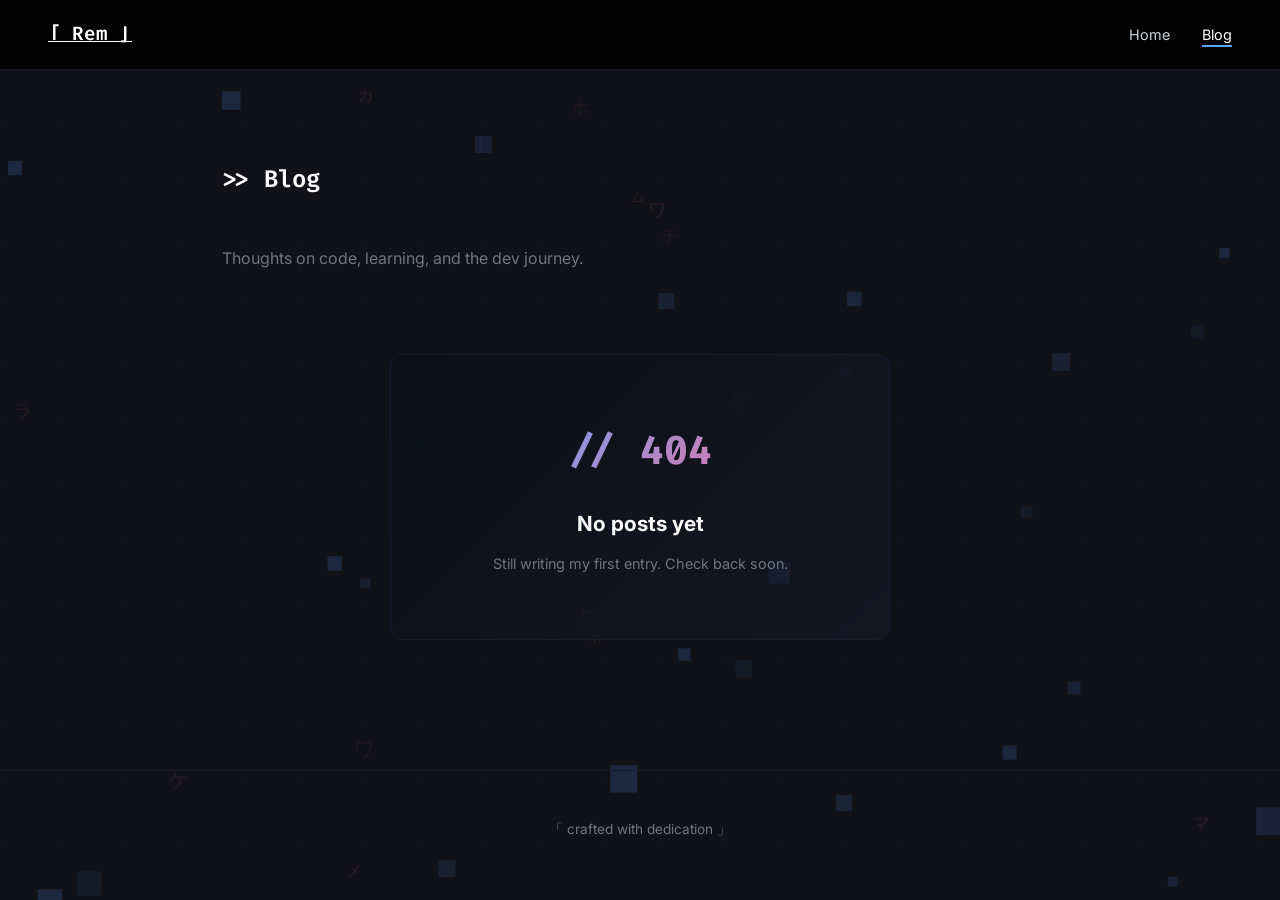
==== blog.html @ b2263df3 "feat: add empty blog page with styled empty state" ====
<!DOCTYPE html>
<html lang="en">
<head>
  <meta charset="UTF-8">
  <meta name="viewport" content="width=device-width, initial-scale=1.0">
  <title>Blog | Jeremiah Laza</title>
  <link rel="stylesheet" href="style.css">
  <link rel="stylesheet" href="blog.css">
  <link rel="preconnect" href="https://fonts.googleapis.com">
  <link rel="preconnect" href="https://fonts.gstatic.com" crossorigin>
  <link href="https://fonts.googleapis.com/css2?family=Fira+Code:wght@400;600&family=Inter:wght@300;400;600;700&display=swap" rel="stylesheet">
</head>
<body>

  <!-- Animated Background Blocks -->
  <canvas id="bg-canvas"></canvas>

  <!-- Navigation -->
  <nav class="nav">
    <a href="index.html" class="nav-brand">「 Rem 」</a>
    <ul class="nav-links">
      <li><a href="index.html">Home</a></li>
      <li><a href="blog.html" class="active">Blog</a></li>
    </ul>
  </nav>

  <!-- Blog Header -->
  <section class="blog-hero">
    <h1 class="section-title">>>  Blog</h1>
    <p class="blog-subtitle">Thoughts on code, learning, and the dev journey.</p>
  </section>

  <!-- Empty State -->
  <section class="section blog-content">
    <div class="blog-empty">
      <div class="blog-empty-icon">// 404</div>
      <h2>No posts yet</h2>
      <p>Still writing my first entry. Check back soon.</p>
    </div>
  </section>

  <!-- Footer -->
  <footer class="footer">
    <p>「 crafted with dedication 」</p>
  </footer>

  <script>
    const canvas = document.getElementById('bg-canvas');
    const ctx = canvas.getContext('2d');

    function resize() {
      canvas.width = window.innerWidth;
      canvas.height = window.innerHeight;
    }

    resize();
    window.addEventListener('resize', resize);

    const blocks = [];
    const blockCount = 25;
    const glyphs = [];
    const glyphCount = 15;
    const jpChars = 'アイウエオカキクケコサシスセソタチツテトナニヌネノハヒフヘホマミムメモヤユヨラリルレロワヲン';

    for (let i = 0; i < blockCount; i++) {
      blocks.push({
        x: Math.random() * window.innerWidth,
        y: Math.random() * window.innerHeight,
        size: Math.random() * 20 + 8,
        speed: Math.random() * 0.3 + 0.1,
        opacity: Math.random() * 0.12 + 0.05,
        drift: Math.random() * 0.5 - 0.25
      });
    }

    for (let i = 0; i < glyphCount; i++) {
      glyphs.push({
        x: Math.random() * window.innerWidth,
        y: Math.random() * window.innerHeight,
        char: jpChars[Math.floor(Math.random() * jpChars.length)],
        size: Math.random() * 14 + 10,
        speed: Math.random() * 0.25 + 0.08,
        opacity: Math.random() * 0.1 + 0.04,
        drift: Math.random() * 0.4 - 0.2
      });
    }

    function animate() {
      ctx.clearRect(0, 0, canvas.width, canvas.height);

      blocks.forEach(block => {
        ctx.fillStyle = `rgba(88, 166, 255, ${block.opacity})`;
        ctx.fillRect(block.x, block.y, block.size, block.size);

        block.y -= block.speed;
        block.x += block.drift;

        if (block.y + block.size < 0) {
          block.y = canvas.height + block.size;
          block.x = Math.random() * canvas.width;
        }

        if (block.x < -block.size) block.x = canvas.width;
        if (block.x > canvas.width) block.x = -block.size;
      });

      glyphs.forEach(glyph => {
        ctx.font = `${glyph.size}px "Fira Code", monospace`;
        ctx.fillStyle = `rgba(255, 110, 150, ${glyph.opacity})`;
        ctx.fillText(glyph.char, glyph.x, glyph.y);

        glyph.y -= glyph.speed;
        glyph.x += glyph.drift;

        if (glyph.y < 0) {
          glyph.y = canvas.height + glyph.size;
          glyph.x = Math.random() * canvas.width;
          glyph.char = jpChars[Math.floor(Math.random() * jpChars.length)];
        }

        if (glyph.x < -glyph.size) glyph.x = canvas.width;
        if (glyph.x > canvas.width) glyph.x = -glyph.size;
      });

      requestAnimationFrame(animate);
    }

    animate();
  </script>

</body>
</html>
---- style.css ----
/* Reset & Base */
*, *::before, *::after {
  margin: 0;
  padding: 0;
  box-sizing: border-box;
}

:root {
  --bg-primary: #111118;
  --bg-secondary: #0d1117;
  --bg-card: #111827;
  --border: #1a1a2e;
  --text-primary: #ffffff;
  --text-secondary: #c9d1d9;
  --text-muted: #6e7681;
  --accent-blue: #58a6ff;
  --accent-pink: #ff6e96;
}

html {
  scroll-behavior: smooth;
}

body {
  font-family: 'Inter', sans-serif;
  background-color: var(--bg-primary);
  color: var(--text-primary);
  line-height: 1.6;
  overflow-x: hidden;
  position: relative;
}

body::before {
  content: '';
  position: fixed;
  top: 0;
  left: 0;
  width: 100%;
  height: 100%;
  background-image:
    linear-gradient(rgba(26, 26, 46, 0.3) 1px, transparent 1px),
    linear-gradient(90deg, rgba(26, 26, 46, 0.3) 1px, transparent 1px);
  background-size: 60px 60px;
  z-index: -2;
  pointer-events: none;
}

#bg-canvas {
  position: fixed;
  top: 0;
  left: 0;
  width: 100%;
  height: 100%;
  z-index: -1;
  pointer-events: none;
}

/* Navigation */
.nav {
  position: fixed;
  top: 0;
  left: 0;
  right: 0;
  z-index: 100;
  display: flex;
  justify-content: space-between;
  align-items: center;
  padding: 1.2rem 3rem;
  background: rgba(0, 0, 0, 0.85);
  backdrop-filter: blur(12px);
  border-bottom: 1px solid var(--border);
}

.nav-brand {
  font-family: 'Fira Code', monospace;
  font-size: 1.2rem;
  font-weight: 600;
  color: var(--text-primary);
}

.nav-links {
  list-style: none;
  display: flex;
  gap: 2rem;
}

.nav-links a {
  text-decoration: none;
  color: var(--text-secondary);
  font-size: 0.9rem;
  font-weight: 400;
  transition: color 0.3s;
}

.nav-links a:hover {
  color: var(--text-primary);
}

/* Hero Section */
.hero {
  min-height: 100vh;
  display: flex;
  align-items: center;
  justify-content: center;
  padding: 6rem 3rem 3rem;
}

.hero-content {
  display: flex;
  align-items: center;
  gap: 4rem;
  max-width: 1000px;
}

.hero-subtitle {
  font-size: 0.9rem;
  color: var(--text-muted);
  margin-bottom: 0.5rem;
  letter-spacing: 2px;
}

.hero-title {
  font-size: 4rem;
  font-weight: 700;
  margin-bottom: 0.5rem;
}

.hero-description {
  font-size: 1.1rem;
  color: var(--text-secondary);
  margin-bottom: 2rem;
}

.hero-terminal {
  font-family: 'Fira Code', monospace;
  font-size: 0.9rem;
  color: var(--accent-blue);
  padding: 1rem 1.5rem;
  background: var(--bg-secondary);
  border: 1px solid var(--border);
  border-radius: 8px;
  display: inline-block;
}

.terminal-prompt {
  color: var(--accent-pink);
  margin-right: 0.5rem;
}

.terminal-cursor {
  animation: blink 1s step-end infinite;
}

@keyframes blink {
  50% { opacity: 0; }
}

.hero-gif img {
  width: 280px;
  border-radius: 12px;
}

/* Sections */
.section {
  max-width: 900px;
  margin: 0 auto;
  padding: 6rem 2rem;
}

.section-title {
  font-family: 'Fira Code', monospace;
  font-size: 1.5rem;
  font-weight: 600;
  margin-bottom: 3rem;
  color: var(--text-primary);
}

.subsection-title {
  font-size: 1rem;
  font-weight: 400;
  color: var(--text-muted);
  margin-bottom: 1.5rem;
  margin-top: 2.5rem;
}

/* About */
.about-container {
  display: flex;
  align-items: center;
  gap: 3rem;
}

.about-card {
  flex: 1;
  background: var(--bg-secondary);
  border: 1px solid var(--border);
  border-radius: 12px;
  padding: 2rem;
}

.about-row {
  display: flex;
  align-items: baseline;
  padding: 0.6rem 0;
  border-bottom: 1px solid var(--border);
}

.about-row:last-child {
  border-bottom: none;
}

.about-row .label {
  font-weight: 600;
  font-size: 0.9rem;
  min-width: 140px;
  color: var(--text-primary);
}

.about-row .separator {
  margin: 0 1rem;
  color: var(--text-muted);
}

.about-row .value {
  color: var(--text-secondary);
  font-size: 0.9rem;
}

.about-gif img {
  width: 200px;
  border-radius: 12px;
}

/* Tech Grid */
.tech-grid {
  display: grid;
  grid-template-columns: repeat(auto-fit, minmax(100px, 1fr));
  gap: 1.5rem;
  max-width: 600px;
}

.tech-item {
  display: flex;
  flex-direction: column;
  align-items: center;
  gap: 0.5rem;
  padding: 1rem;
  background: var(--bg-secondary);
  border: 1px solid var(--border);
  border-radius: 12px;
  transition: border-color 0.3s, transform 0.3s;
}

.tech-item:hover {
  border-color: var(--accent-blue);
  transform: translateY(-2px);
}

.tech-item img {
  width: 40px;
  height: 40px;
}

.tech-item span {
  font-size: 0.75rem;
  color: var(--text-muted);
}

/* Projects */
.projects-gif {
  text-align: center;
  margin-bottom: 2rem;
}

.projects-gif img {
  width: 250px;
  border-radius: 12px;
}

.projects-grid {
  display: grid;
  grid-template-columns: repeat(auto-fit, minmax(300px, 1fr));
  gap: 1.5rem;
}

.project-card {
  text-decoration: none;
  color: var(--text-primary);
  background: var(--bg-secondary);
  border: 1px solid var(--border);
  border-radius: 12px;
  padding: 1.5rem;
  transition: border-color 0.3s, transform 0.3s;
}

.project-card:hover {
  border-color: var(--accent-blue);
  transform: translateY(-2px);
}

.project-icon {
  margin-bottom: 1rem;
}

.project-card h3 {
  font-size: 1.1rem;
  margin-bottom: 0.3rem;
}

.project-card p {
  font-size: 0.85rem;
  color: var(--text-secondary);
  margin-bottom: 1rem;
}

.project-tags {
  display: flex;
  flex-wrap: wrap;
  gap: 0.5rem;
}

.project-tags span {
  font-size: 0.7rem;
  padding: 0.25rem 0.6rem;
  background: var(--bg-card);
  border: 1px solid var(--border);
  border-radius: 20px;
  color: var(--text-muted);
}

/* Socials */
.socials-gif {
  text-align: center;
  margin-bottom: 2rem;
}

.socials-gif img {
  width: 140px;
  border-radius: 12px;
}

.socials-grid {
  display: flex;
  flex-wrap: wrap;
  justify-content: center;
  gap: 1rem;
}

.social-link {
  text-decoration: none;
  color: var(--text-primary);
  font-size: 0.9rem;
  font-weight: 600;
  padding: 0.8rem 1.5rem;
  background: var(--bg-secondary);
  border: 1px solid var(--border);
  border-radius: 8px;
  transition: border-color 0.3s, transform 0.3s;
}

.social-link:hover {
  border-color: var(--accent-blue);
  transform: translateY(-2px);
}

/* Footer */
.footer {
  text-align: center;
  padding: 3rem;
  border-top: 1px solid var(--border);
  color: var(--text-muted);
  font-size: 0.85rem;
}

/* What I Do */
.specialty-grid {
  display: grid;
  grid-template-columns: repeat(auto-fit, minmax(250px, 1fr));
  gap: 1.5rem;
}

.specialty-card {
  background: linear-gradient(135deg, var(--bg-secondary) 0%, rgba(26, 26, 46, 0.5) 100%);
  border: 1px solid var(--border);
  border-radius: 12px;
  padding: 2rem;
  position: relative;
  overflow: hidden;
  transition: border-color 0.3s, transform 0.3s, box-shadow 0.3s;
}

.specialty-card::before {
  content: '';
  position: absolute;
  top: 0;
  left: 0;
  width: 100%;
  height: 3px;
  background: linear-gradient(90deg, var(--accent-blue), var(--accent-pink));
  opacity: 0;
  transition: opacity 0.3s;
}

.specialty-card:hover {
  border-color: var(--accent-blue);
  transform: translateY(-4px);
  box-shadow: 0 8px 30px rgba(88, 166, 255, 0.08);
}

.specialty-card:hover::before {
  opacity: 1;
}

.specialty-icon {
  font-family: 'Fira Code', monospace;
  font-size: 2rem;
  font-weight: 700;
  background: linear-gradient(135deg, var(--accent-blue), var(--accent-pink));
  -webkit-background-clip: text;
  -webkit-text-fill-color: transparent;
  background-clip: text;
  margin-bottom: 1.2rem;
}

.specialty-card h3 {
  font-size: 1.15rem;
  margin-bottom: 0.75rem;
  color: var(--text-primary);
  letter-spacing: -0.02em;
}

.specialty-card p {
  font-size: 0.85rem;
  color: var(--text-secondary);
  line-height: 1.7;
}

/* Timeline */
.timeline {
  position: relative;
  padding-left: 3rem;
}

.timeline::before {
  content: '';
  position: absolute;
  left: 8px;
  top: 0;
  bottom: 0;
  width: 2px;
  background: linear-gradient(to bottom, var(--accent-blue), var(--accent-pink), var(--border));
}

.timeline-item {
  position: relative;
  padding-bottom: 3rem;
}

.timeline-item:last-child {
  padding-bottom: 0;
}

.timeline-marker {
  position: absolute;
  left: -2.65rem;
  top: 1.5rem;
  width: 14px;
  height: 14px;
  background: var(--bg-primary);
  border: 2px solid var(--text-muted);
  border-radius: 50%;
  z-index: 1;
}

.timeline-marker.active {
  border-color: var(--accent-blue);
  background: var(--accent-blue);
  box-shadow: 0 0 12px rgba(88, 166, 255, 0.6), 0 0 24px rgba(88, 166, 255, 0.2);
  animation: pulse 2s ease-in-out infinite;
}

@keyframes pulse {
  0%, 100% { box-shadow: 0 0 12px rgba(88, 166, 255, 0.6), 0 0 24px rgba(88, 166, 255, 0.2); }
  50% { box-shadow: 0 0 18px rgba(88, 166, 255, 0.8), 0 0 36px rgba(88, 166, 255, 0.3); }
}

.timeline-content {
  background: linear-gradient(135deg, var(--bg-secondary) 0%, rgba(26, 26, 46, 0.5) 100%);
  border: 1px solid var(--border);
  border-radius: 12px;
  padding: 1.8rem;
  position: relative;
  transition: border-color 0.3s, transform 0.3s, box-shadow 0.3s;
}

.timeline-content:hover {
  border-color: var(--accent-blue);
  transform: translateX(4px);
  box-shadow: 0 4px 20px rgba(88, 166, 255, 0.06);
}

.timeline-content::before {
  content: '';
  position: absolute;
  left: -8px;
  top: 1.5rem;
  width: 14px;
  height: 14px;
  background: var(--bg-secondary);
  border-left: 1px solid var(--border);
  border-bottom: 1px solid var(--border);
  transform: rotate(45deg);
}

.timeline-date {
  font-family: 'Fira Code', monospace;
  font-size: 0.75rem;
  color: var(--accent-pink);
  margin-bottom: 0.5rem;
  letter-spacing: 0.5px;
}

.timeline-content h3 {
  font-size: 1.2rem;
  margin-bottom: 0.5rem;
  color: var(--text-primary);
  letter-spacing: -0.02em;
}

.timeline-content p {
  font-size: 0.85rem;
  color: var(--text-secondary);
  margin-bottom: 1rem;
  line-height: 1.6;
}

.timeline-tags {
  display: flex;
  flex-wrap: wrap;
  gap: 0.5rem;
}

.timeline-tags span {
  font-size: 0.7rem;
  padding: 0.3rem 0.7rem;
  background: rgba(88, 166, 255, 0.08);
  border: 1px solid rgba(88, 166, 255, 0.2);
  border-radius: 20px;
  color: var(--accent-blue);
  transition: background 0.3s, border-color 0.3s;
}

.timeline-tags span:hover {
  background: rgba(88, 166, 255, 0.15);
  border-color: var(--accent-blue);
}

/* Currently Learning */
.learning-grid {
  display: flex;
  flex-direction: column;
  gap: 1rem;
}

.learning-item {
  display: flex;
  align-items: center;
  gap: 1.2rem;
  background: var(--bg-secondary);
  border: 1px solid var(--border);
  border-radius: 12px;
  padding: 1.2rem 1.5rem;
  transition: border-color 0.3s;
}

.learning-item:hover {
  border-color: var(--accent-blue);
}

.learning-item h4 {
  font-size: 0.95rem;
  color: var(--text-primary);
  margin-bottom: 0.2rem;
}

.learning-item p {
  font-size: 0.8rem;
  color: var(--text-muted);
}

/* Open for Opportunities */
.hire-container {
  display: flex;
  justify-content: center;
}

.hire-card {
  background: linear-gradient(135deg, var(--bg-secondary) 0%, rgba(26, 26, 46, 0.5) 100%);
  border: 1px solid var(--border);
  border-radius: 12px;
  padding: 2.5rem;
  max-width: 600px;
  text-align: center;
  position: relative;
  overflow: hidden;
}

.hire-card::before {
  content: '';
  position: absolute;
  top: 0;
  left: 0;
  width: 100%;
  height: 3px;
  background: linear-gradient(90deg, var(--accent-blue), var(--accent-pink));
}

.hire-text {
  font-size: 1rem;
  color: var(--text-secondary);
  line-height: 1.7;
  margin-bottom: 1.5rem;
}

.hire-text strong {
  color: var(--text-primary);
}

.hire-tags {
  display: flex;
  flex-wrap: wrap;
  justify-content: center;
  gap: 0.5rem;
  margin-bottom: 2rem;
}

.hire-tags span {
  font-size: 0.7rem;
  padding: 0.3rem 0.7rem;
  background: rgba(88, 166, 255, 0.08);
  border: 1px solid rgba(88, 166, 255, 0.2);
  border-radius: 20px;
  color: var(--accent-blue);
}

.hire-btn {
  display: inline-block;
  text-decoration: none;
  font-size: 0.9rem;
  font-weight: 600;
  padding: 0.8rem 2rem;
  background: linear-gradient(135deg, var(--accent-blue), var(--accent-pink));
  color: var(--text-primary);
  border-radius: 8px;
  transition: transform 0.3s, box-shadow 0.3s;
}

.hire-btn:hover {
  transform: translateY(-2px);
  box-shadow: 0 8px 25px rgba(88, 166, 255, 0.3);
}

/* Responsive */
@media (max-width: 768px) {
  .nav {
    padding: 1rem 1.5rem;
  }

  .nav-links {
    gap: 1rem;
  }

  .hero-content {
    flex-direction: column;
    text-align: center;
    gap: 2rem;
  }

  .hero-title {
    font-size: 2.5rem;
  }

  .about-container {
    flex-direction: column;
  }

  .about-gif img {
    width: 150px;
  }

  .about-row .label {
    min-width: 100px;
  }

  .projects-grid {
    grid-template-columns: 1fr;
  }
}
---- blog.css ----
/* Blog Page Styles */

.blog-hero {
  padding: 10rem 2rem 3rem;
  max-width: 900px;
  margin: 0 auto;
}

.blog-subtitle {
  font-size: 1rem;
  color: var(--text-muted);
  margin-top: 0.5rem;
}

.blog-content {
  min-height: 50vh;
  display: flex;
  align-items: center;
  justify-content: center;
  padding-top: 0;
}

.blog-empty {
  text-align: center;
  padding: 4rem 2rem;
  background: linear-gradient(135deg, var(--bg-secondary) 0%, rgba(26, 26, 46, 0.5) 100%);
  border: 1px solid var(--border);
  border-radius: 12px;
  max-width: 500px;
  width: 100%;
}

.blog-empty-icon {
  font-family: 'Fira Code', monospace;
  font-size: 2.5rem;
  font-weight: 700;
  background: linear-gradient(135deg, var(--accent-blue), var(--accent-pink));
  -webkit-background-clip: text;
  -webkit-text-fill-color: transparent;
  background-clip: text;
  margin-bottom: 1.5rem;
}

.blog-empty h2 {
  font-size: 1.3rem;
  color: var(--text-primary);
  margin-bottom: 0.75rem;
}

.blog-empty p {
  font-size: 0.9rem;
  color: var(--text-muted);
}

/* Nav active state */
.nav-links a.active {
  color: var(--text-primary);
  border-bottom: 2px solid var(--accent-blue);
  padding-bottom: 2px;
}

/* Future blog post cards */
.blog-grid {
  display: flex;
  flex-direction: column;
  gap: 1.5rem;
  max-width: 700px;
  margin: 0 auto;
}

.blog-post {
  background: linear-gradient(135deg, var(--bg-secondary) 0%, rgba(26, 26, 46, 0.5) 100%);
  border: 1px solid var(--border);
  border-radius: 12px;
  padding: 2rem;
  text-decoration: none;
  color: var(--text-primary);
  transition: border-color 0.3s, transform 0.3s;
}

.blog-post:hover {
  border-color: var(--accent-blue);
  transform: translateY(-2px);
}

.blog-post-date {
  font-family: 'Fira Code', monospace;
  font-size: 0.75rem;
  color: var(--accent-pink);
  margin-bottom: 0.5rem;
}

.blog-post h3 {
  font-size: 1.15rem;
  margin-bottom: 0.5rem;
}

.blog-post p {
  font-size: 0.85rem;
  color: var(--text-secondary);
  line-height: 1.6;
}
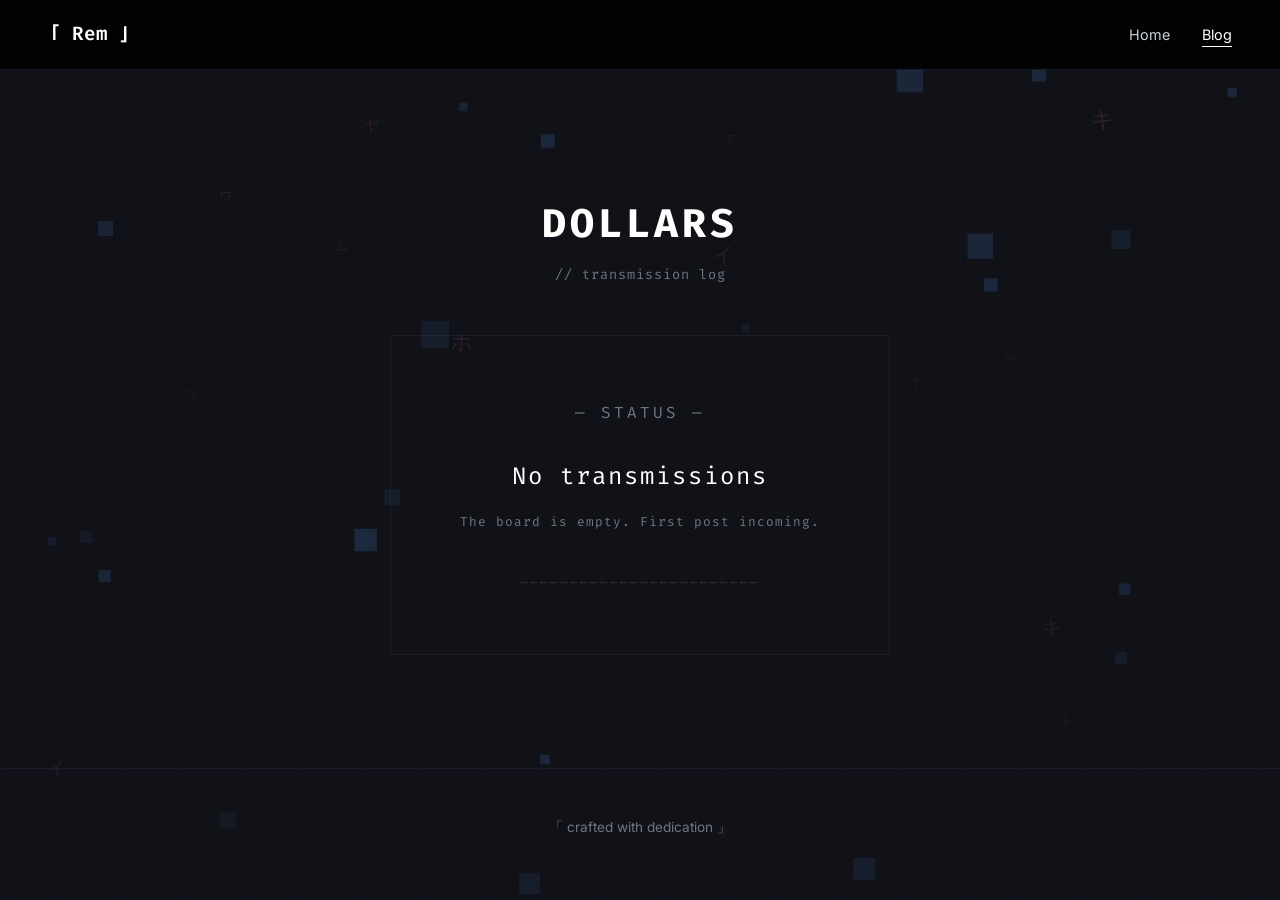
==== commit 4e099149: "style: restyle blog page with Dollars (Durarara) aesthetic" ====
--- a/blog.html
+++ b/blog.html
@@ -26,16 +26,16 @@
 
   <!-- Blog Header -->
   <section class="blog-hero">
-    <h1 class="section-title">>>  Blog</h1>
-    <p class="blog-subtitle">Thoughts on code, learning, and the dev journey.</p>
+    <h1 class="section-title">DOLLARS</h1>
+    <p class="blog-subtitle">// transmission log</p>
   </section>
 
   <!-- Empty State -->
   <section class="section blog-content">
     <div class="blog-empty">
-      <div class="blog-empty-icon">// 404</div>
-      <h2>No posts yet</h2>
-      <p>Still writing my first entry. Check back soon.</p>
+      <div class="blog-empty-icon">— STATUS —</div>
+      <h2>No transmissions</h2>
+      <p>The board is empty. First post incoming.</p>
     </div>
   </section>
 
--- a/blog.css
+++ b/blog.css
@@ -1,15 +1,25 @@
-/* Blog Page Styles */
+/* Blog Page — Dollars Style */
 
 .blog-hero {
-  padding: 10rem 2rem 3rem;
-  max-width: 900px;
-  margin: 0 auto;
+  padding: 12rem 2rem 2rem;
+  text-align: center;
+}
+
+.blog-hero .section-title {
+  font-family: 'Fira Code', monospace;
+  font-size: 2.5rem;
+  font-weight: 700;
+  color: var(--text-primary);
+  letter-spacing: 4px;
+  text-transform: uppercase;
+  margin-bottom: 0.5rem;
 }
 
 .blog-subtitle {
-  font-size: 1rem;
+  font-size: 0.85rem;
   color: var(--text-muted);
-  margin-top: 0.5rem;
+  font-family: 'Fira Code', monospace;
+  letter-spacing: 1px;
 }
 
 .blog-content {
@@ -20,83 +30,117 @@
   padding-top: 0;
 }
 
+/* Dollars-style empty state — centered, minimal, like a password screen */
 .blog-empty {
   text-align: center;
-  padding: 4rem 2rem;
-  background: linear-gradient(135deg, var(--bg-secondary) 0%, rgba(26, 26, 46, 0.5) 100%);
-  border: 1px solid var(--border);
-  border-radius: 12px;
+  padding: 4rem 3rem;
   max-width: 500px;
   width: 100%;
+  border: 1px solid rgba(255, 255, 255, 0.05);
+  border-radius: 0;
+  background: transparent;
 }
 
 .blog-empty-icon {
   font-family: 'Fira Code', monospace;
-  font-size: 2.5rem;
-  font-weight: 700;
-  background: linear-gradient(135deg, var(--accent-blue), var(--accent-pink));
-  -webkit-background-clip: text;
-  -webkit-text-fill-color: transparent;
-  background-clip: text;
-  margin-bottom: 1.5rem;
+  font-size: 1rem;
+  color: var(--text-muted);
+  margin-bottom: 2rem;
+  letter-spacing: 3px;
 }
 
 .blog-empty h2 {
-  font-size: 1.3rem;
+  font-family: 'Fira Code', monospace;
+  font-size: 1.5rem;
+  font-weight: 400;
   color: var(--text-primary);
-  margin-bottom: 0.75rem;
+  margin-bottom: 1rem;
+  letter-spacing: 2px;
 }
 
 .blog-empty p {
-  font-size: 0.9rem;
+  font-family: 'Fira Code', monospace;
+  font-size: 0.8rem;
   color: var(--text-muted);
+  letter-spacing: 1px;
+}
+
+/* Dollars-style divider */
+.blog-empty::after {
+  content: '________________________';
+  display: block;
+  margin-top: 2rem;
+  color: rgba(255, 255, 255, 0.1);
+  letter-spacing: 3px;
 }
 
 /* Nav active state */
 .nav-links a.active {
   color: var(--text-primary);
-  border-bottom: 2px solid var(--accent-blue);
-  padding-bottom: 2px;
+  position: relative;
 }
 
-/* Future blog post cards */
+.nav-links a.active::after {
+  content: '';
+  position: absolute;
+  bottom: -4px;
+  left: 0;
+  width: 100%;
+  height: 1px;
+  background: var(--text-primary);
+}
+
+/* Future blog posts — Dollars forum style */
 .blog-grid {
   display: flex;
   flex-direction: column;
-  gap: 1.5rem;
+  gap: 0;
   max-width: 700px;
   margin: 0 auto;
 }
 
 .blog-post {
-  background: linear-gradient(135deg, var(--bg-secondary) 0%, rgba(26, 26, 46, 0.5) 100%);
-  border: 1px solid var(--border);
-  border-radius: 12px;
-  padding: 2rem;
+  display: block;
+  padding: 1.5rem 2rem;
   text-decoration: none;
   color: var(--text-primary);
-  transition: border-color 0.3s, transform 0.3s;
+  border-bottom: 1px solid rgba(255, 255, 255, 0.05);
+  transition: background 0.3s;
+}
+
+.blog-post:first-child {
+  border-top: 1px solid rgba(255, 255, 255, 0.05);
 }
 
 .blog-post:hover {
-  border-color: var(--accent-blue);
-  transform: translateY(-2px);
+  background: rgba(255, 255, 255, 0.02);
 }
 
 .blog-post-date {
   font-family: 'Fira Code', monospace;
-  font-size: 0.75rem;
-  color: var(--accent-pink);
-  margin-bottom: 0.5rem;
+  font-size: 0.7rem;
+  color: var(--text-muted);
+  margin-bottom: 0.4rem;
+  letter-spacing: 1px;
 }
 
 .blog-post h3 {
-  font-size: 1.15rem;
-  margin-bottom: 0.5rem;
+  font-family: 'Fira Code', monospace;
+  font-size: 1rem;
+  font-weight: 400;
+  margin-bottom: 0.3rem;
+  letter-spacing: 0.5px;
 }
 
 .blog-post p {
-  font-size: 0.85rem;
-  color: var(--text-secondary);
-  line-height: 1.6;
+  font-size: 0.8rem;
+  color: var(--text-muted);
+  line-height: 1.5;
+  font-family: 'Fira Code', monospace;
 }
+
+/* Override nav brand to be a link */
+.nav-brand {
+  text-decoration: none;
+  color: var(--text-primary);
+}
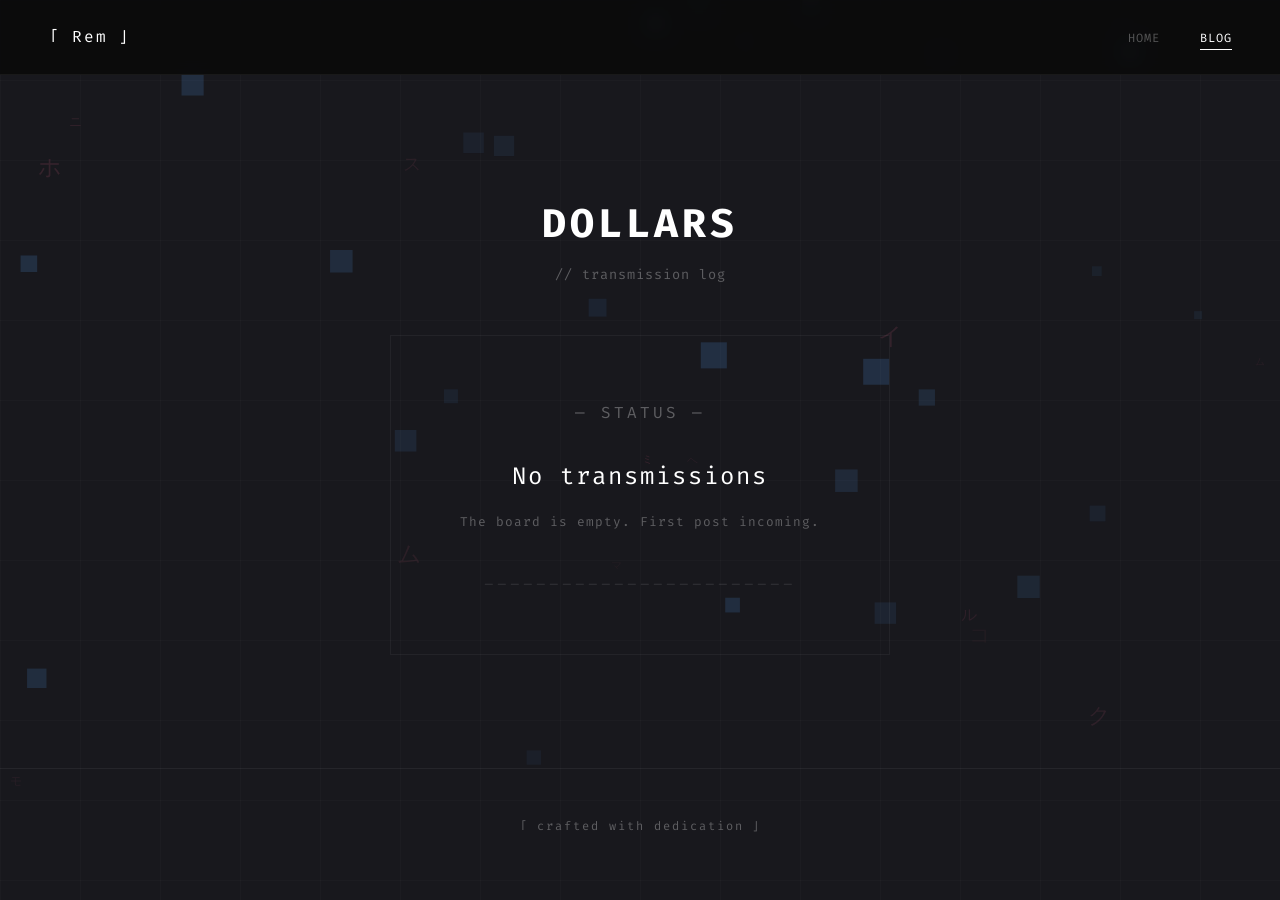
==== commit bef80705: "seo: add meta description, Open Graph tags, robots.txt, and sitemap.xml" ====
--- a/blog.html
+++ b/blog.html
@@ -4,6 +4,9 @@
   <meta charset="UTF-8">
   <meta name="viewport" content="width=device-width, initial-scale=1.0">
   <title>Blog | Jeremiah Laza</title>
+  <meta name="description" content="Technical transmissions, engineering notes, and backend development logs by Jeremiah Laza (Rem).">
+  <meta name="author" content="Jeremiah Laza">
+  <meta name="robots" content="index, follow">
   <link rel="stylesheet" href="style.css">
   <link rel="stylesheet" href="blog.css">
   <link rel="preconnect" href="https://fonts.googleapis.com">
--- a/style.css
+++ b/style.css
@@ -6,13 +6,14 @@
 }
 
 :root {
-  --bg-primary: #111118;
-  --bg-secondary: #0d1117;
-  --bg-card: #111827;
-  --border: #1a1a2e;
+  --bg-primary: #18181d;
+  --bg-secondary: rgba(255, 255, 255, 0.02);
+  --bg-card: rgba(255, 255, 255, 0.03);
+  --border: rgba(255, 255, 255, 0.06);
+  --border-hover: rgba(255, 255, 255, 0.15);
   --text-primary: #ffffff;
-  --text-secondary: #c9d1d9;
-  --text-muted: #6e7681;
+  --text-secondary: rgba(255, 255, 255, 0.6);
+  --text-muted: rgba(255, 255, 255, 0.3);
   --accent-blue: #58a6ff;
   --accent-pink: #ff6e96;
 }
@@ -22,7 +23,7 @@
 }
 
 body {
-  font-family: 'Inter', sans-serif;
+  font-family: 'Fira Code', monospace;
   background-color: var(--bg-primary);
   color: var(--text-primary);
   line-height: 1.6;
@@ -38,9 +39,9 @@
   width: 100%;
   height: 100%;
   background-image:
-    linear-gradient(rgba(26, 26, 46, 0.3) 1px, transparent 1px),
-    linear-gradient(90deg, rgba(26, 26, 46, 0.3) 1px, transparent 1px);
-  background-size: 60px 60px;
+    linear-gradient(rgba(255, 255, 255, 0.02) 1px, transparent 1px),
+    linear-gradient(90deg, rgba(255, 255, 255, 0.02) 1px, transparent 1px);
+  background-size: 80px 80px;
   z-index: -2;
   pointer-events: none;
 }
@@ -55,6 +56,42 @@
   pointer-events: none;
 }
 
+/* Sections */
+.section {
+  max-width: 900px;
+  margin: 0 auto;
+  padding: 6rem 2rem;
+}
+
+.section-title {
+  font-family: 'Fira Code', monospace;
+  font-size: 1rem;
+  font-weight: 400;
+  margin-bottom: 3rem;
+  color: var(--text-primary);
+  letter-spacing: 3px;
+  text-transform: uppercase;
+}
+
+.subsection-title {
+  font-size: 0.75rem;
+  font-weight: 400;
+  color: var(--text-muted);
+  margin-bottom: 1.5rem;
+  margin-top: 2.5rem;
+  letter-spacing: 2px;
+  text-transform: uppercase;
+}
+
+/* Footer */
+.footer {
+  text-align: center;
+  padding: 3rem;
+  border-top: 1px solid var(--border);
+  color: var(--text-muted);
+  font-size: 0.75rem;
+  letter-spacing: 2px;
+}
 /* Navigation */
 .nav {
   position: fixed;
@@ -65,30 +102,34 @@
   display: flex;
   justify-content: space-between;
   align-items: center;
-  padding: 1.2rem 3rem;
-  background: rgba(0, 0, 0, 0.85);
-  backdrop-filter: blur(12px);
+  padding: 1.5rem 3rem;
+  background: rgba(10, 10, 10, 0.9);
+  backdrop-filter: blur(8px);
   border-bottom: 1px solid var(--border);
 }
 
 .nav-brand {
   font-family: 'Fira Code', monospace;
-  font-size: 1.2rem;
-  font-weight: 600;
-  color: var(--text-primary);
+  font-size: 1rem;
+  font-weight: 400;
+  color: var(--text-primary);
+  letter-spacing: 2px;
+  text-decoration: none;
 }
 
 .nav-links {
   list-style: none;
   display: flex;
-  gap: 2rem;
+  gap: 2.5rem;
 }
 
 .nav-links a {
   text-decoration: none;
-  color: var(--text-secondary);
-  font-size: 0.9rem;
+  color: var(--text-muted);
+  font-size: 0.75rem;
   font-weight: 400;
+  letter-spacing: 1px;
+  text-transform: uppercase;
   transition: color 0.3s;
 }
 
@@ -96,6 +137,79 @@
   color: var(--text-primary);
 }
 
+/* Hamburger toggle — hidden on desktop */
+.nav-toggle {
+  display: none;
+  background: none;
+  border: none;
+  cursor: pointer;
+  padding: 0.5rem;
+  z-index: 101;
+}
+
+.nav-toggle-bar {
+  display: block;
+  width: 22px;
+  height: 2px;
+  background: var(--text-primary);
+  margin: 4px 0;
+  transition: transform 0.3s, opacity 0.3s;
+}
+
+/* Hamburger animation when open */
+.nav-toggle.active .nav-toggle-bar:nth-child(1) {
+  transform: translateY(6px) rotate(45deg);
+}
+
+.nav-toggle.active .nav-toggle-bar:nth-child(2) {
+  opacity: 0;
+}
+
+.nav-toggle.active .nav-toggle-bar:nth-child(3) {
+  transform: translateY(-6px) rotate(-45deg);
+}
+
+/* Mobile nav */
+@media (max-width: 768px) {
+  .nav {
+    padding: 1rem 1.5rem;
+  }
+
+  .nav-toggle {
+    display: block;
+  }
+
+  .nav-links {
+    position: fixed;
+    top: 0;
+    right: 0;
+    width: 70%;
+    max-width: 300px;
+    height: 100vh;
+    background: rgba(10, 10, 10, 0.97);
+    backdrop-filter: blur(12px);
+    flex-direction: column;
+    gap: 0;
+    padding: 5rem 2rem 2rem;
+    border-left: 1px solid var(--border);
+    transform: translateX(100%);
+    transition: transform 0.3s ease;
+  }
+
+  .nav-links.nav-open {
+    transform: translateX(0);
+  }
+
+  .nav-links li {
+    border-bottom: 1px solid var(--border);
+  }
+
+  .nav-links a {
+    display: block;
+    padding: 1rem 0;
+    font-size: 0.85rem;
+  }
+}
 /* Hero Section */
 .hero {
   min-height: 100vh;
@@ -108,42 +222,43 @@
 .hero-content {
   display: flex;
   align-items: center;
-  gap: 4rem;
+  gap: 5rem;
   max-width: 1000px;
 }
 
 .hero-subtitle {
-  font-size: 0.9rem;
-  color: var(--text-muted);
-  margin-bottom: 0.5rem;
-  letter-spacing: 2px;
+  font-size: 0.75rem;
+  color: var(--text-muted);
+  margin-bottom: 1rem;
+  letter-spacing: 4px;
+  text-transform: uppercase;
 }
 
 .hero-title {
-  font-size: 4rem;
+  font-family: 'Inter', sans-serif;
+  font-size: 3.5rem;
   font-weight: 700;
-  margin-bottom: 0.5rem;
+  margin-bottom: 0.75rem;
+  letter-spacing: -1px;
 }
 
 .hero-description {
-  font-size: 1.1rem;
+  font-size: 0.85rem;
   color: var(--text-secondary);
-  margin-bottom: 2rem;
+  margin-bottom: 2.5rem;
+  letter-spacing: 0.5px;
 }
 
 .hero-terminal {
-  font-family: 'Fira Code', monospace;
-  font-size: 0.9rem;
-  color: var(--accent-blue);
+  font-size: 0.8rem;
+  color: var(--text-secondary);
   padding: 1rem 1.5rem;
-  background: var(--bg-secondary);
   border: 1px solid var(--border);
-  border-radius: 8px;
   display: inline-block;
 }
 
 .terminal-prompt {
-  color: var(--accent-pink);
+  color: var(--text-primary);
   margin-right: 0.5rem;
 }
 
@@ -156,33 +271,45 @@
 }
 
 .hero-gif img {
-  width: 280px;
-  border-radius: 12px;
-}
-
-/* Sections */
-.section {
-  max-width: 900px;
-  margin: 0 auto;
-  padding: 6rem 2rem;
-}
-
-.section-title {
-  font-family: 'Fira Code', monospace;
-  font-size: 1.5rem;
-  font-weight: 600;
-  margin-bottom: 3rem;
-  color: var(--text-primary);
-}
-
-.subsection-title {
-  font-size: 1rem;
-  font-weight: 400;
-  color: var(--text-muted);
-  margin-bottom: 1.5rem;
-  margin-top: 2.5rem;
-}
-
+  width: 250px;
+  border-radius: 0;
+  opacity: 0.9;
+}
+
+@media (max-width: 768px) {
+  .hero {
+    padding: 5rem 1.5rem 2rem;
+    min-height: auto;
+  }
+
+  .hero-content {
+    flex-direction: column;
+    text-align: center;
+    gap: 2rem;
+  }
+
+  .hero-title {
+    font-size: 2rem;
+  }
+
+  .hero-subtitle {
+    font-size: 0.7rem;
+  }
+
+  .hero-description {
+    font-size: 0.8rem;
+  }
+
+  .hero-terminal {
+    font-size: 0.7rem;
+    padding: 0.8rem 1rem;
+    word-break: break-all;
+  }
+
+  .hero-gif img {
+    width: 180px;
+  }
+}
 /* About */
 .about-container {
   display: flex;
@@ -192,16 +319,14 @@
 
 .about-card {
   flex: 1;
-  background: var(--bg-secondary);
   border: 1px solid var(--border);
-  border-radius: 12px;
   padding: 2rem;
 }
 
 .about-row {
   display: flex;
   align-items: baseline;
-  padding: 0.6rem 0;
+  padding: 0.7rem 0;
   border-bottom: 1px solid var(--border);
 }
 
@@ -210,10 +335,12 @@
 }
 
 .about-row .label {
-  font-weight: 600;
-  font-size: 0.9rem;
+  font-weight: 400;
+  font-size: 0.75rem;
   min-width: 140px;
-  color: var(--text-primary);
+  color: var(--text-muted);
+  text-transform: uppercase;
+  letter-spacing: 1px;
 }
 
 .about-row .separator {
@@ -222,219 +349,115 @@
 }
 
 .about-row .value {
-  color: var(--text-secondary);
-  font-size: 0.9rem;
+  color: var(--text-primary);
+  font-size: 0.85rem;
 }
 
 .about-gif img {
-  width: 200px;
-  border-radius: 12px;
-}
-
-/* Tech Grid */
-.tech-grid {
-  display: grid;
-  grid-template-columns: repeat(auto-fit, minmax(100px, 1fr));
-  gap: 1.5rem;
-  max-width: 600px;
-}
-
-.tech-item {
-  display: flex;
-  flex-direction: column;
-  align-items: center;
-  gap: 0.5rem;
-  padding: 1rem;
-  background: var(--bg-secondary);
-  border: 1px solid var(--border);
-  border-radius: 12px;
-  transition: border-color 0.3s, transform 0.3s;
-}
-
-.tech-item:hover {
-  border-color: var(--accent-blue);
-  transform: translateY(-2px);
-}
-
-.tech-item img {
-  width: 40px;
-  height: 40px;
-}
-
-.tech-item span {
-  font-size: 0.75rem;
-  color: var(--text-muted);
-}
-
-/* Projects */
-.projects-gif {
-  text-align: center;
-  margin-bottom: 2rem;
-}
-
-.projects-gif img {
-  width: 250px;
-  border-radius: 12px;
-}
-
-.projects-grid {
-  display: grid;
-  grid-template-columns: repeat(auto-fit, minmax(300px, 1fr));
-  gap: 1.5rem;
-}
-
-.project-card {
-  text-decoration: none;
-  color: var(--text-primary);
-  background: var(--bg-secondary);
-  border: 1px solid var(--border);
-  border-radius: 12px;
-  padding: 1.5rem;
-  transition: border-color 0.3s, transform 0.3s;
-}
-
-.project-card:hover {
-  border-color: var(--accent-blue);
-  transform: translateY(-2px);
-}
-
-.project-icon {
-  margin-bottom: 1rem;
-}
-
-.project-card h3 {
-  font-size: 1.1rem;
-  margin-bottom: 0.3rem;
-}
-
-.project-card p {
-  font-size: 0.85rem;
-  color: var(--text-secondary);
-  margin-bottom: 1rem;
-}
-
-.project-tags {
-  display: flex;
-  flex-wrap: wrap;
-  gap: 0.5rem;
-}
-
-.project-tags span {
-  font-size: 0.7rem;
-  padding: 0.25rem 0.6rem;
-  background: var(--bg-card);
-  border: 1px solid var(--border);
-  border-radius: 20px;
-  color: var(--text-muted);
-}
-
-/* Socials */
-.socials-gif {
-  text-align: center;
-  margin-bottom: 2rem;
-}
-
-.socials-gif img {
-  width: 140px;
-  border-radius: 12px;
-}
-
-.socials-grid {
-  display: flex;
-  flex-wrap: wrap;
-  justify-content: center;
-  gap: 1rem;
-}
-
-.social-link {
-  text-decoration: none;
-  color: var(--text-primary);
-  font-size: 0.9rem;
-  font-weight: 600;
-  padding: 0.8rem 1.5rem;
-  background: var(--bg-secondary);
-  border: 1px solid var(--border);
-  border-radius: 8px;
-  transition: border-color 0.3s, transform 0.3s;
-}
-
-.social-link:hover {
-  border-color: var(--accent-blue);
-  transform: translateY(-2px);
-}
-
-/* Footer */
-.footer {
-  text-align: center;
-  padding: 3rem;
-  border-top: 1px solid var(--border);
-  color: var(--text-muted);
-  font-size: 0.85rem;
+  width: 180px;
+  border-radius: 0;
+  opacity: 0.85;
 }
 
 /* What I Do */
 .specialty-grid {
   display: grid;
   grid-template-columns: repeat(auto-fit, minmax(250px, 1fr));
-  gap: 1.5rem;
+  gap: 1px;
+  border: 1px solid var(--border);
 }
 
 .specialty-card {
-  background: linear-gradient(135deg, var(--bg-secondary) 0%, rgba(26, 26, 46, 0.5) 100%);
-  border: 1px solid var(--border);
-  border-radius: 12px;
   padding: 2rem;
-  position: relative;
-  overflow: hidden;
-  transition: border-color 0.3s, transform 0.3s, box-shadow 0.3s;
-}
-
-.specialty-card::before {
-  content: '';
-  position: absolute;
-  top: 0;
-  left: 0;
-  width: 100%;
-  height: 3px;
-  background: linear-gradient(90deg, var(--accent-blue), var(--accent-pink));
-  opacity: 0;
-  transition: opacity 0.3s;
+  border: none;
+  border-right: 1px solid var(--border);
+  transition: background 0.3s;
+}
+
+.specialty-card:last-child {
+  border-right: none;
 }
 
 .specialty-card:hover {
-  border-color: var(--accent-blue);
-  transform: translateY(-4px);
-  box-shadow: 0 8px 30px rgba(88, 166, 255, 0.08);
-}
-
-.specialty-card:hover::before {
-  opacity: 1;
+  background: var(--bg-secondary);
 }
 
 .specialty-icon {
-  font-family: 'Fira Code', monospace;
-  font-size: 2rem;
-  font-weight: 700;
-  background: linear-gradient(135deg, var(--accent-blue), var(--accent-pink));
-  -webkit-background-clip: text;
-  -webkit-text-fill-color: transparent;
-  background-clip: text;
+  font-size: 0.7rem;
+  color: var(--text-muted);
   margin-bottom: 1.2rem;
+  letter-spacing: 2px;
 }
 
 .specialty-card h3 {
-  font-size: 1.15rem;
+  font-family: 'Inter', sans-serif;
+  font-size: 1rem;
   margin-bottom: 0.75rem;
   color: var(--text-primary);
-  letter-spacing: -0.02em;
+  font-weight: 600;
 }
 
 .specialty-card p {
-  font-size: 0.85rem;
+  font-size: 0.8rem;
   color: var(--text-secondary);
   line-height: 1.7;
 }
 
+@media (max-width: 768px) {
+  .about-container {
+    flex-direction: column;
+    gap: 2rem;
+  }
+
+  .about-gif img {
+    width: 140px;
+  }
+
+  .about-card {
+    padding: 1.5rem;
+  }
+
+  .about-row {
+    flex-direction: column;
+    gap: 0.3rem;
+    padding: 0.8rem 0;
+  }
+
+  .about-row .label {
+    min-width: unset;
+    font-size: 0.7rem;
+  }
+
+  .about-row .separator {
+    display: none;
+  }
+
+  .about-row .value {
+    font-size: 0.8rem;
+  }
+
+  .specialty-grid {
+    grid-template-columns: 1fr;
+  }
+
+  .specialty-card {
+    border-right: none;
+    border-bottom: 1px solid var(--border);
+    padding: 1.5rem;
+  }
+
+  .specialty-card:last-child {
+    border-bottom: none;
+  }
+
+  .specialty-card h3 {
+    font-size: 0.95rem;
+  }
+
+  .specialty-card p {
+    font-size: 0.78rem;
+  }
+}
 /* Timeline */
 .timeline {
   position: relative;
@@ -447,8 +470,8 @@
   left: 8px;
   top: 0;
   bottom: 0;
-  width: 2px;
-  background: linear-gradient(to bottom, var(--accent-blue), var(--accent-pink), var(--border));
+  width: 1px;
+  background: var(--border);
 }
 
 .timeline-item {
@@ -464,71 +487,49 @@
   position: absolute;
   left: -2.65rem;
   top: 1.5rem;
-  width: 14px;
-  height: 14px;
-  background: var(--bg-primary);
-  border: 2px solid var(--text-muted);
-  border-radius: 50%;
+  width: 10px;
+  height: 10px;
+  background: transparent;
+  border: 1px solid var(--text-muted);
+  border-radius: 0;
   z-index: 1;
 }
 
 .timeline-marker.active {
-  border-color: var(--accent-blue);
-  background: var(--accent-blue);
-  box-shadow: 0 0 12px rgba(88, 166, 255, 0.6), 0 0 24px rgba(88, 166, 255, 0.2);
-  animation: pulse 2s ease-in-out infinite;
-}
-
-@keyframes pulse {
-  0%, 100% { box-shadow: 0 0 12px rgba(88, 166, 255, 0.6), 0 0 24px rgba(88, 166, 255, 0.2); }
-  50% { box-shadow: 0 0 18px rgba(88, 166, 255, 0.8), 0 0 36px rgba(88, 166, 255, 0.3); }
+  border-color: var(--text-primary);
+  background: var(--text-primary);
+  box-shadow: 0 0 10px rgba(255, 255, 255, 0.3);
 }
 
 .timeline-content {
-  background: linear-gradient(135deg, var(--bg-secondary) 0%, rgba(26, 26, 46, 0.5) 100%);
   border: 1px solid var(--border);
-  border-radius: 12px;
   padding: 1.8rem;
-  position: relative;
-  transition: border-color 0.3s, transform 0.3s, box-shadow 0.3s;
+  transition: border-color 0.3s, background 0.3s;
 }
 
 .timeline-content:hover {
-  border-color: var(--accent-blue);
-  transform: translateX(4px);
-  box-shadow: 0 4px 20px rgba(88, 166, 255, 0.06);
-}
-
-.timeline-content::before {
-  content: '';
-  position: absolute;
-  left: -8px;
-  top: 1.5rem;
-  width: 14px;
-  height: 14px;
+  border-color: var(--border-hover);
   background: var(--bg-secondary);
-  border-left: 1px solid var(--border);
-  border-bottom: 1px solid var(--border);
-  transform: rotate(45deg);
 }
 
 .timeline-date {
-  font-family: 'Fira Code', monospace;
-  font-size: 0.75rem;
-  color: var(--accent-pink);
+  font-size: 0.7rem;
+  color: var(--text-muted);
   margin-bottom: 0.5rem;
-  letter-spacing: 0.5px;
+  letter-spacing: 2px;
+  text-transform: uppercase;
 }
 
 .timeline-content h3 {
-  font-size: 1.2rem;
+  font-family: 'Inter', sans-serif;
+  font-size: 1.1rem;
   margin-bottom: 0.5rem;
   color: var(--text-primary);
-  letter-spacing: -0.02em;
+  font-weight: 600;
 }
 
 .timeline-content p {
-  font-size: 0.85rem;
+  font-size: 0.8rem;
   color: var(--text-secondary);
   margin-bottom: 1rem;
   line-height: 1.6;
@@ -541,53 +542,232 @@
 }
 
 .timeline-tags span {
-  font-size: 0.7rem;
+  font-size: 0.65rem;
   padding: 0.3rem 0.7rem;
-  background: rgba(88, 166, 255, 0.08);
-  border: 1px solid rgba(88, 166, 255, 0.2);
-  border-radius: 20px;
-  color: var(--accent-blue);
-  transition: background 0.3s, border-color 0.3s;
+  border: 1px solid var(--border);
+  color: var(--text-muted);
+  letter-spacing: 1px;
+  text-transform: uppercase;
+  transition: border-color 0.3s, color 0.3s;
 }
 
 .timeline-tags span:hover {
-  background: rgba(88, 166, 255, 0.15);
-  border-color: var(--accent-blue);
+  border-color: var(--border-hover);
+  color: var(--text-primary);
+}
+
+@media (max-width: 768px) {
+  .timeline {
+    padding-left: 2rem;
+  }
+
+  .timeline::before {
+    left: 6px;
+  }
+
+  .timeline-marker {
+    left: -1.7rem;
+    width: 8px;
+    height: 8px;
+  }
+
+  .timeline-content {
+    padding: 1.2rem;
+  }
+
+  .timeline-content h3 {
+    font-size: 0.95rem;
+  }
+
+  .timeline-content p {
+    font-size: 0.78rem;
+  }
+
+  .timeline-tags span {
+    font-size: 0.6rem;
+    padding: 0.35rem 0.6rem;
+  }
+}
+/* Tech Grid */
+.tech-grid {
+  display: grid;
+  grid-template-columns: repeat(auto-fit, minmax(100px, 1fr));
+  gap: 1px;
+  max-width: 650px;
+  border: 1px solid var(--border);
+}
+
+.tech-item {
+  display: flex;
+  flex-direction: column;
+  align-items: center;
+  gap: 0.5rem;
+  padding: 1.2rem;
+  transition: background 0.3s;
+}
+
+.tech-item:hover {
+  background: var(--bg-secondary);
+}
+
+.tech-item img {
+  width: 36px;
+  height: 36px;
+  opacity: 0.8;
+}
+
+.tech-item span {
+  font-size: 0.65rem;
+  color: var(--text-muted);
+  letter-spacing: 1px;
+  text-transform: uppercase;
+}
+
+/* Projects */
+.projects-gif {
+  text-align: center;
+  margin-bottom: 2.5rem;
+}
+
+.projects-gif img {
+  width: 220px;
+  border-radius: 0;
+  opacity: 0.85;
+}
+
+.projects-grid {
+  display: grid;
+  grid-template-columns: repeat(auto-fit, minmax(280px, 1fr));
+  gap: 1px;
+  border: 1px solid var(--border);
+}
+
+.project-card {
+  text-decoration: none;
+  color: var(--text-primary);
+  padding: 1.8rem;
+  transition: background 0.3s;
+}
+
+.project-card:hover {
+  background: var(--bg-secondary);
+}
+
+.project-icon {
+  margin-bottom: 1rem;
+  opacity: 0.8;
+}
+
+.project-card h3 {
+  font-family: 'Inter', sans-serif;
+  font-size: 1rem;
+  margin-bottom: 0.3rem;
+  font-weight: 600;
+}
+
+.project-card p {
+  font-size: 0.75rem;
+  color: var(--text-secondary);
+  margin-bottom: 1rem;
+}
+
+.project-tags {
+  display: flex;
+  flex-wrap: wrap;
+  gap: 0.5rem;
+}
+
+.project-tags span {
+  font-size: 0.6rem;
+  padding: 0.25rem 0.6rem;
+  border: 1px solid var(--border);
+  color: var(--text-muted);
+  letter-spacing: 1px;
+  text-transform: uppercase;
 }
 
 /* Currently Learning */
 .learning-grid {
   display: flex;
   flex-direction: column;
-  gap: 1rem;
+  gap: 0;
+  border: 1px solid var(--border);
 }
 
 .learning-item {
   display: flex;
   align-items: center;
   gap: 1.2rem;
+  padding: 1.2rem 1.5rem;
+  border-bottom: 1px solid var(--border);
+  transition: background 0.3s;
+}
+
+.learning-item:last-child {
+  border-bottom: none;
+}
+
+.learning-item:hover {
   background: var(--bg-secondary);
-  border: 1px solid var(--border);
-  border-radius: 12px;
-  padding: 1.2rem 1.5rem;
-  transition: border-color 0.3s;
-}
-
-.learning-item:hover {
-  border-color: var(--accent-blue);
+}
+
+.learning-item img {
+  opacity: 0.7;
 }
 
 .learning-item h4 {
-  font-size: 0.95rem;
+  font-size: 0.85rem;
   color: var(--text-primary);
   margin-bottom: 0.2rem;
+  font-weight: 400;
 }
 
 .learning-item p {
-  font-size: 0.8rem;
-  color: var(--text-muted);
-}
-
+  font-size: 0.7rem;
+  color: var(--text-muted);
+  letter-spacing: 0.5px;
+}
+
+@media (max-width: 768px) {
+  .tech-grid {
+    grid-template-columns: repeat(3, 1fr);
+    max-width: 100%;
+  }
+
+  .tech-item {
+    padding: 1rem;
+  }
+
+  .tech-item img {
+    width: 30px;
+    height: 30px;
+  }
+
+  .projects-grid {
+    grid-template-columns: 1fr;
+  }
+
+  .project-card {
+    padding: 1.5rem;
+  }
+
+  .project-card h3 {
+    font-size: 0.95rem;
+  }
+
+  .projects-gif img {
+    width: 160px;
+  }
+
+  .learning-item {
+    padding: 1rem 1.2rem;
+    gap: 1rem;
+  }
+
+  .learning-item h4 {
+    font-size: 0.8rem;
+  }
+}
 /* Open for Opportunities */
 .hire-container {
   display: flex;
@@ -595,30 +775,16 @@
 }
 
 .hire-card {
-  background: linear-gradient(135deg, var(--bg-secondary) 0%, rgba(26, 26, 46, 0.5) 100%);
   border: 1px solid var(--border);
-  border-radius: 12px;
-  padding: 2.5rem;
+  padding: 3rem;
   max-width: 600px;
   text-align: center;
-  position: relative;
-  overflow: hidden;
-}
-
-.hire-card::before {
-  content: '';
-  position: absolute;
-  top: 0;
-  left: 0;
-  width: 100%;
-  height: 3px;
-  background: linear-gradient(90deg, var(--accent-blue), var(--accent-pink));
 }
 
 .hire-text {
-  font-size: 1rem;
+  font-size: 0.85rem;
   color: var(--text-secondary);
-  line-height: 1.7;
+  line-height: 1.8;
   margin-bottom: 1.5rem;
 }
 
@@ -635,64 +801,421 @@
 }
 
 .hire-tags span {
-  font-size: 0.7rem;
+  font-size: 0.65rem;
   padding: 0.3rem 0.7rem;
-  background: rgba(88, 166, 255, 0.08);
-  border: 1px solid rgba(88, 166, 255, 0.2);
-  border-radius: 20px;
-  color: var(--accent-blue);
+  border: 1px solid var(--border);
+  color: var(--text-muted);
+  letter-spacing: 1px;
+  text-transform: uppercase;
 }
 
 .hire-btn {
   display: inline-block;
   text-decoration: none;
-  font-size: 0.9rem;
+  font-size: 0.8rem;
+  font-weight: 400;
+  padding: 0.8rem 2.5rem;
+  border: 1px solid var(--text-primary);
+  color: var(--text-primary);
+  letter-spacing: 2px;
+  text-transform: uppercase;
+  transition: background 0.3s, color 0.3s;
+}
+
+.hire-btn:hover {
+  background: var(--text-primary);
+  color: var(--bg-primary);
+}
+
+/* Socials */
+.socials-gif {
+  text-align: center;
+  margin-bottom: 2rem;
+}
+
+.socials-gif img {
+  width: 120px;
+  border-radius: 0;
+  opacity: 0.85;
+}
+
+.socials-grid {
+  display: flex;
+  flex-wrap: wrap;
+  justify-content: center;
+  gap: 0;
+  border: 1px solid var(--border);
+  max-width: 500px;
+  margin: 0 auto;
+}
+
+.social-link {
+  text-decoration: none;
+  color: var(--text-muted);
+  font-size: 0.75rem;
+  font-weight: 400;
+  padding: 1rem 1.5rem;
+  letter-spacing: 1px;
+  text-transform: uppercase;
+  transition: color 0.3s, background 0.3s;
+  border-right: 1px solid var(--border);
+}
+
+.social-link:last-child {
+  border-right: none;
+}
+
+.social-link:hover {
+  color: var(--text-primary);
+  background: var(--bg-secondary);
+}
+
+@media (max-width: 768px) {
+  .hire-card {
+    padding: 2rem 1.5rem;
+  }
+
+  .hire-text {
+    font-size: 0.8rem;
+  }
+
+  .hire-tags span {
+    font-size: 0.6rem;
+    padding: 0.35rem 0.6rem;
+  }
+
+  .hire-btn {
+    padding: 0.9rem 2rem;
+    font-size: 0.75rem;
+  }
+
+  .socials-grid {
+    flex-direction: column;
+    max-width: 100%;
+  }
+
+  .social-link {
+    border-right: none;
+    border-bottom: 1px solid var(--border);
+    padding: 1.1rem 1.5rem;
+    font-size: 0.8rem;
+  }
+
+  .social-link:last-child {
+    border-bottom: none;
+  }
+
+  .socials-gif img {
+    width: 100px;
+  }
+}
+/* Dollars Chat Room — Anime Accurate */
+.chat-room {
+  border: 1px solid var(--border);
+  max-width: 650px;
+  background: #000000;
+}
+
+.chat-header {
+  display: flex;
+  justify-content: space-between;
+  align-items: center;
+  padding: 0.6rem 1rem;
+  border-bottom: 1px solid rgba(255,255,255,0.1);
+  background: #111;
+}
+
+.chat-status {
+  font-size: 0.65rem;
+  color: #7ee787;
+  letter-spacing: 2px;
+  text-transform: uppercase;
+}
+
+.chat-status::before {
+  content: '●';
+  margin-right: 0.4rem;
+  font-size: 0.5rem;
+  animation: statusBlink 2s ease-in-out infinite;
+}
+
+@keyframes statusBlink {
+  0%, 100% { opacity: 1; }
+  50% { opacity: 0.3; }
+}
+
+.chat-users {
+  font-size: 0.65rem;
+  color: var(--text-muted);
+  letter-spacing: 1px;
+}
+
+.chat-messages {
+  height: 380px;
+  overflow-y: auto;
+  padding: 1rem 0.8rem;
+  display: flex;
+  flex-direction: column;
+  gap: 0.8rem;
+  background: #000;
+}
+
+.chat-messages::-webkit-scrollbar {
+  width: 3px;
+}
+
+.chat-messages::-webkit-scrollbar-thumb {
+  background: #333;
+}
+
+/* Message row - avatar + bubble side by side */
+.chat-msg {
+  display: flex;
+  gap: 0.4rem;
+  align-items: flex-start;
+}
+
+/* Square avatar icon like the anime */
+.chat-icon-wrap {
+  display: flex;
+  flex-direction: column;
+  align-items: center;
+  flex-shrink: 0;
+  width: 48px;
+}
+
+.chat-icon {
+  width: 42px;
+  height: 42px;
+  border-radius: 2px;
+  object-fit: cover;
+}
+
+.chat-icon-name {
+  font-size: 0.45rem;
+  color: var(--text-muted);
+  margin-top: 2px;
+  white-space: nowrap;
+}
+
+/* Speech bubble with gradient - points left from avatar */
+.chat-bubble {
+  display: inline-block;
+  padding: 0.45rem 0.9rem;
+  border-radius: 4px;
+  max-width: 75%;
+  position: relative;
+  margin-top: 0.5rem;
+  margin-left: 6px;
+  font-size: 0.82rem;
+  color: #000;
   font-weight: 600;
-  padding: 0.8rem 2rem;
-  background: linear-gradient(135deg, var(--accent-blue), var(--accent-pink));
-  color: var(--text-primary);
-  border-radius: 8px;
-  transition: transform 0.3s, box-shadow 0.3s;
-}
-
-.hire-btn:hover {
-  transform: translateY(-2px);
-  box-shadow: 0 8px 25px rgba(88, 166, 255, 0.3);
-}
-
-/* Responsive */
+  font-family: 'Hiragino Kaku Gothic Pro', 'メイリオ', 'Fira Code', sans-serif;
+}
+
+/* Arrow pointing to avatar */
+.chat-bubble::before {
+  content: '';
+  position: absolute;
+  left: -6px;
+  top: 10px;
+  width: 0;
+  height: 0;
+  border-top: 5px solid transparent;
+  border-bottom: 5px solid transparent;
+  border-right: 6px solid var(--bubble-color);
+}
+
+.chat-bubble .chat-name {
+  display: none;
+}
+
+.chat-bubble .chat-text {
+  color: #000;
+  font-weight: 600;
+  font-size: 0.82rem;
+}
+
+/* System messages (join/leave) */
+.chat-system {
+  font-size: 0.6rem;
+  color: rgba(255,255,255,0.3);
+  text-align: center;
+  padding: 0.3rem 0;
+}
+
+.chat-system .chat-name {
+  font-weight: 600;
+  color: rgba(255,255,255,0.5);
+}
+
+/* Typing indicator */
+.chat-typing {
+  display: flex;
+  gap: 0.5rem;
+  align-items: center;
+  padding: 0.3rem 0;
+  padding-left: 50px;
+}
+
+.typing-name {
+  font-size: 0.7rem;
+  font-weight: 600;
+}
+
+.typing-dots {
+  font-size: 1.2rem;
+  color: var(--text-muted);
+  letter-spacing: 2px;
+  animation: typingPulse 0.8s ease-in-out infinite;
+}
+
+@keyframes typingPulse {
+  0%, 100% { opacity: 0.2; }
+  50% { opacity: 1; }
+}
+
+/* Chat room footer */
+.chat-room::after {
+  content: 'DOLLARS — Private Chat Room';
+  display: block;
+  text-align: center;
+  font-size: 0.5rem;
+  color: rgba(255,255,255,0.2);
+  letter-spacing: 3px;
+  text-transform: uppercase;
+  padding: 0.5rem;
+  border-top: 1px solid rgba(255,255,255,0.05);
+}
+
+/* Mobile chat */
 @media (max-width: 768px) {
-  .nav {
-    padding: 1rem 1.5rem;
-  }
-
-  .nav-links {
-    gap: 1rem;
-  }
-
-  .hero-content {
-    flex-direction: column;
-    text-align: center;
-    gap: 2rem;
-  }
-
-  .hero-title {
-    font-size: 2.5rem;
-  }
-
-  .about-container {
-    flex-direction: column;
-  }
-
-  .about-gif img {
-    width: 150px;
-  }
-
-  .about-row .label {
-    min-width: 100px;
-  }
-
-  .projects-grid {
-    grid-template-columns: 1fr;
-  }
-}
+  .chat-room {
+    max-width: 100%;
+    margin: 0 -0.5rem;
+  }
+
+  .chat-messages {
+    height: 300px;
+    padding: 0.8rem 0.5rem;
+    gap: 0.6rem;
+  }
+
+  .chat-icon-wrap {
+    width: 38px;
+  }
+
+  .chat-icon {
+    width: 34px;
+    height: 34px;
+  }
+
+  .chat-icon-name {
+    font-size: 0.4rem;
+  }
+
+  .chat-bubble {
+    max-width: 70%;
+    font-size: 0.75rem;
+    padding: 0.4rem 0.7rem;
+  }
+
+  .chat-bubble .chat-text {
+    font-size: 0.75rem;
+  }
+
+  .chat-typing {
+    padding-left: 40px;
+  }
+
+  .typing-name {
+    font-size: 0.65rem;
+  }
+}
+/* Easter Eggs */
+.footer-easter {
+  margin-top: 0.75rem;
+  font-size: 0.65rem;
+  color: transparent;
+  font-style: italic;
+  transition: color 0.5s;
+  letter-spacing: 0.5px;
+}
+
+.footer:hover .footer-easter {
+  color: var(--text-muted);
+}
+
+.dollars-overlay {
+  position: fixed;
+  top: 0;
+  left: 0;
+  width: 100%;
+  height: 100%;
+  background: rgba(0, 0, 0, 0.95);
+  display: flex;
+  align-items: center;
+  justify-content: center;
+  z-index: 9999;
+  opacity: 0;
+  pointer-events: none;
+  transition: opacity 0.5s;
+}
+
+.dollars-overlay.active {
+  opacity: 1;
+  pointer-events: auto;
+}
+
+.dollars-screen {
+  text-align: center;
+}
+
+.dollars-screen p {
+  font-family: 'Fira Code', monospace;
+  font-size: 3rem;
+  font-weight: 700;
+  color: #ffffff;
+  letter-spacing: 10px;
+  margin-bottom: 1.5rem;
+}
+
+.dollars-screen span {
+  font-family: 'Fira Code', monospace;
+  font-size: 0.85rem;
+  color: rgba(255, 255, 255, 0.5);
+  letter-spacing: 2px;
+}
+
+/* Global mobile adjustments for sections and footer */
+@media (max-width: 768px) {
+  .section {
+    padding: 3.5rem 1.2rem;
+  }
+
+  .section-title {
+    font-size: 0.85rem;
+    margin-bottom: 2rem;
+    letter-spacing: 2px;
+  }
+
+  .subsection-title {
+    font-size: 0.7rem;
+    margin-bottom: 1.2rem;
+    margin-top: 2rem;
+  }
+
+  .footer {
+    padding: 2rem 1.2rem;
+    font-size: 0.65rem;
+  }
+
+  .dollars-screen p {
+    font-size: 2rem;
+    letter-spacing: 5px;
+  }
+
+  .dollars-screen span {
+    font-size: 0.7rem;
+  }
+}
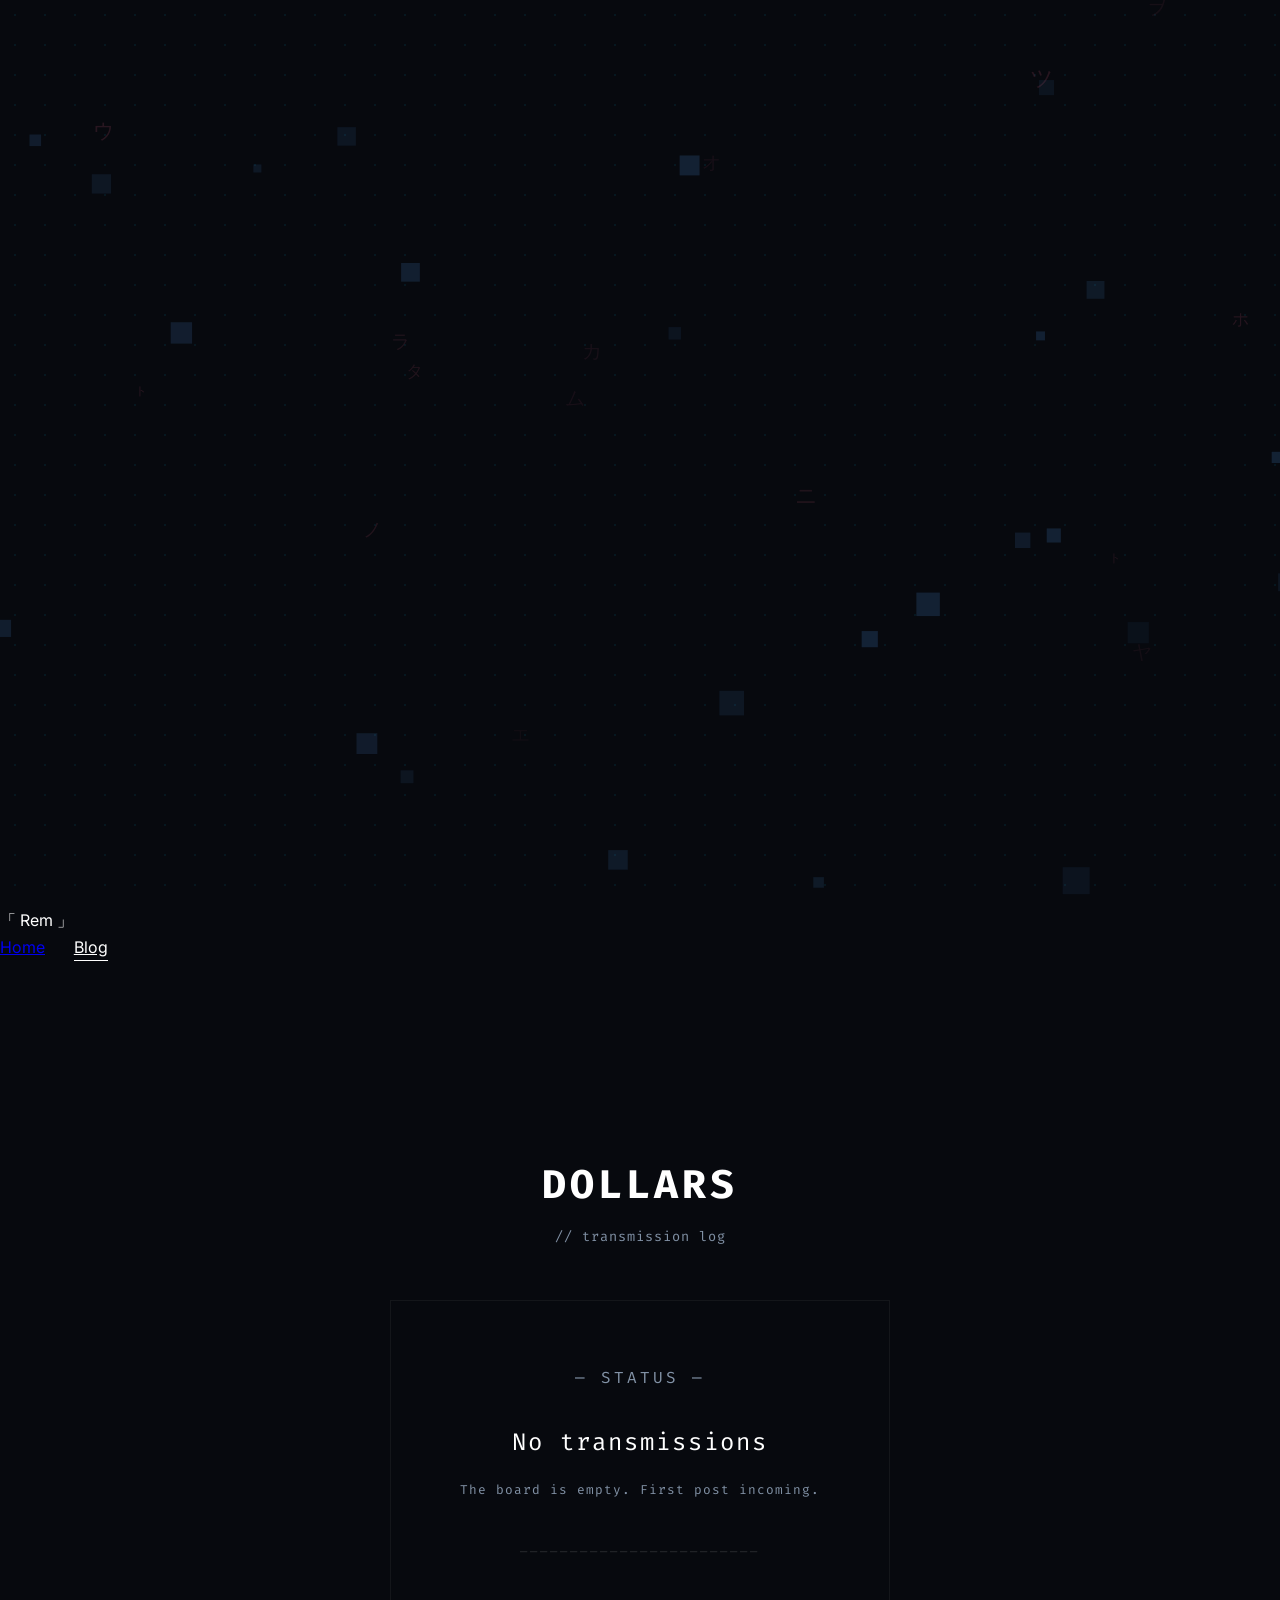
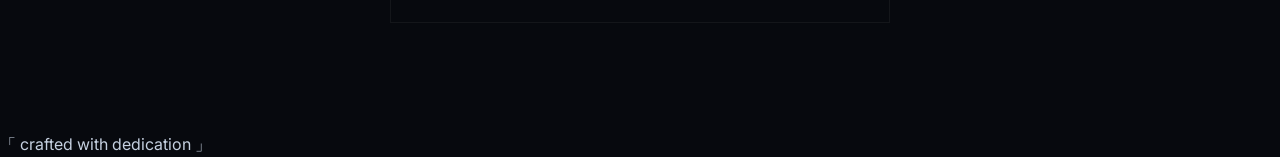
==== commit 65e3d4e2: "perf: eliminate render-blocking fonts and serve responsive hero image variants" ====
--- a/blog.html
+++ b/blog.html
@@ -7,11 +7,15 @@
   <meta name="description" content="Technical transmissions, engineering notes, and backend development logs by Jeremiah Laza (Rem).">
   <meta name="author" content="Jeremiah Laza">
   <meta name="robots" content="index, follow">
-  <link rel="stylesheet" href="style.css">
-  <link rel="stylesheet" href="blog.css">
+  <link rel="stylesheet" href="style.css?v=20261009-perf-opt">
+  <link rel="stylesheet" href="blog.css?v=20261009-perf-opt">
   <link rel="preconnect" href="https://fonts.googleapis.com">
   <link rel="preconnect" href="https://fonts.gstatic.com" crossorigin>
-  <link href="https://fonts.googleapis.com/css2?family=Fira+Code:wght@400;600&family=Inter:wght@300;400;600;700&display=swap" rel="stylesheet">
+  <link rel="preload" as="style" href="https://fonts.googleapis.com/css2?family=Fira+Code:wght@400;600&family=Inter:wght@300;400;600;700&display=swap">
+  <link rel="stylesheet" href="https://fonts.googleapis.com/css2?family=Fira+Code:wght@400;600&family=Inter:wght@300;400;600;700&display=swap" media="print" onload="this.media='all'">
+  <noscript>
+    <link rel="stylesheet" href="https://fonts.googleapis.com/css2?family=Fira+Code:wght@400;600&family=Inter:wght@300;400;600;700&display=swap">
+  </noscript>
 </head>
 <body>
 
--- a/style.css
+++ b/style.css
@@ -1,1221 +1,1270 @@
-/* Reset & Base */
+/* ==========================================================================
+   Cloudflare-Clean Design System — Jeremiah Laza (Rem) Portfolio
+   ========================================================================== */
+
+/* --- Design Tokens & Variables --- */
+:root {
+  --bg-canvas: #07090e;
+  --bg-surface: rgba(12, 16, 26, 0.85);
+  --bg-surface-hover: rgba(16, 22, 36, 0.92);
+  --bg-surface-active: rgba(20, 28, 46, 0.96);
+  --bg-elevated: #0f131d;
+
+  --border-subtle: rgba(255, 255, 255, 0.08);
+  --border-hover: rgba(0, 210, 255, 0.3);
+  --border-active: rgba(0, 210, 255, 0.6);
+
+  --text-primary: #ffffff;
+  --text-secondary: #c5d0e0;
+  --text-muted: #8292a6;
+
+  /* Neon Blue Signature Palette */
+  --neon-blue: #00d2ff;
+  --neon-cyan: #00f0ff;
+  --neon-electric: #38bdf8;
+  --neon-deep: #0284c7;
+  --neon-glow: rgba(0, 210, 255, 0.35);
+  --neon-glow-subtle: rgba(0, 210, 255, 0.12);
+  --neon-glow-ambient: rgba(0, 210, 255, 0.05);
+
+  /* Legacy color aliases mapped to neon blue branding */
+  --accent-orange: var(--neon-blue);
+  --accent-amber: var(--neon-electric);
+  --accent-blue: #3b82f6;
+  --accent-cyan: var(--neon-cyan);
+  --accent-emerald: #10b981;
+
+  --font-sans: 'Inter', -apple-system, BlinkMacSystemFont, 'Segoe UI', Roboto, sans-serif;
+  --font-mono: 'Fira Code', ui-monospace, SFMono-Regular, Menlo, Monaco, monospace;
+
+  --container-max: 1160px;
+  --radius-sm: 6px;
+  --radius-md: 10px;
+  --radius-lg: 16px;
+  --radius-full: 9999px;
+  
+  --transition: all 0.2s cubic-bezier(0.16, 1, 0.3, 1);
+}
+
+/* --- Base Reset & Typography --- */
 *, *::before, *::after {
+  box-sizing: border-box;
   margin: 0;
   padding: 0;
-  box-sizing: border-box;
-}
-
-:root {
-  --bg-primary: #18181d;
-  --bg-secondary: rgba(255, 255, 255, 0.02);
-  --bg-card: rgba(255, 255, 255, 0.03);
-  --border: rgba(255, 255, 255, 0.06);
-  --border-hover: rgba(255, 255, 255, 0.15);
-  --text-primary: #ffffff;
-  --text-secondary: rgba(255, 255, 255, 0.6);
-  --text-muted: rgba(255, 255, 255, 0.3);
-  --accent-blue: #58a6ff;
-  --accent-pink: #ff6e96;
 }
 
 html {
   scroll-behavior: smooth;
+  font-size: 16px;
+  background-color: var(--bg-canvas);
 }
 
 body {
-  font-family: 'Fira Code', monospace;
-  background-color: var(--bg-primary);
-  color: var(--text-primary);
-  line-height: 1.6;
+  font-family: var(--font-sans);
+  background-color: var(--bg-canvas);
+  background-image: radial-gradient(rgba(0, 210, 255, 0.075) 0.9px, transparent 0.9px);
+  background-size: 30px 30px;
+  background-attachment: fixed;
+  color: var(--text-secondary);
+  line-height: 1.65;
+  -webkit-font-smoothing: antialiased;
+  -moz-osx-font-smoothing: grayscale;
   overflow-x: hidden;
   position: relative;
 }
 
-body::before {
+/* Atmospheric Glow Behind Content (Subtle & Elegant) */
+.bg-atmospheric-glow {
+  position: fixed;
+  inset: 0;
+  width: 100vw;
+  height: 100vh;
+  background-image: 
+    radial-gradient(ellipse 85% 55% at 50% -12%, rgba(0, 210, 255, 0.12), transparent 70%),
+    radial-gradient(circle 750px at 85% 30%, rgba(14, 165, 233, 0.06), transparent 65%),
+    radial-gradient(circle 550px at 15% 75%, rgba(0, 240, 255, 0.03), transparent 60%);
+  pointer-events: none;
+  z-index: 0;
+}
+
+/* Subtle Dotted Matrix & Cloudflare Mosaic Overlay */
+.bg-dots-matrix {
+  position: fixed;
+  inset: 0;
+  width: 100vw;
+  height: 100vh;
+  background-image: 
+    radial-gradient(rgba(0, 210, 255, 0.075) 0.9px, transparent 0.9px),
+    linear-gradient(to right, rgba(255, 255, 255, 0.012) 1px, transparent 1px),
+    linear-gradient(to bottom, rgba(255, 255, 255, 0.012) 1px, transparent 1px);
+  background-size: 30px 30px, 60px 60px, 60px 60px;
+  pointer-events: none;
+  z-index: 0;
+}
+
+/* Ensure content sits cleanly above background layers */
+.site-header,
+main,
+.site-footer,
+.skip-link {
+  position: relative;
+  z-index: 2;
+}
+
+/* Accessibility Skip Link */
+.skip-link {
+  position: absolute;
+  top: -100px;
+  left: 1.5rem;
+  background: var(--text-primary);
+  color: var(--bg-canvas);
+  padding: 0.6rem 1.2rem;
+  font-weight: 600;
+  font-size: 0.875rem;
+  text-decoration: none;
+  border-radius: var(--radius-sm);
+  z-index: 10000;
+  transition: top 0.2s;
+}
+.skip-link:focus {
+  top: 1.5rem;
+}
+
+:focus-visible {
+  outline: 2px solid var(--neon-cyan);
+  outline-offset: 3px;
+}
+
+/* Shared Containers */
+.container {
+  width: 100%;
+  max-width: var(--container-max);
+  margin: 0 auto;
+  padding: 0 1.5rem;
+}
+
+/* --- Navigation Bar --- */
+.site-header {
+  position: sticky;
+  top: 0;
+  z-index: 100;
+  backdrop-filter: blur(14px);
+  -webkit-backdrop-filter: blur(14px);
+  background: rgba(9, 10, 15, 0.8);
+  border-bottom: 1px solid var(--border-subtle);
+  transition: border-color 0.3s;
+}
+
+.nav-container {
+  display: flex;
+  justify-content: space-between;
+  align-items: center;
+  height: 4.25rem;
+}
+
+.brand {
+  display: flex;
+  align-items: center;
+  gap: 0.6rem;
+  text-decoration: none;
+  color: var(--text-primary);
+  font-weight: 700;
+  font-size: 1.1rem;
+  letter-spacing: -0.01em;
+}
+
+.brand-dot {
+  width: 8px;
+  height: 8px;
+  border-radius: 50%;
+  background: var(--neon-cyan);
+  box-shadow: 0 0 10px var(--neon-cyan);
+}
+
+.brand-title {
+  color: var(--text-muted);
+  font-weight: 400;
+  font-size: 0.85rem;
+  font-family: var(--font-mono);
+  margin-left: 0.3rem;
+}
+
+.nav-links {
+  display: flex;
+  align-items: center;
+  list-style: none;
+  gap: 1.8rem;
+}
+
+.nav-link {
+  text-decoration: none;
+  color: var(--text-secondary);
+  font-size: 0.875rem;
+  font-weight: 500;
+  transition: var(--transition);
+}
+
+.nav-link:hover {
+  color: var(--text-primary);
+}
+
+.nav-actions {
+  display: flex;
+  align-items: center;
+  gap: 1rem;
+}
+
+.nav-cta {
+  display: inline-flex;
+  align-items: center;
+  gap: 0.4rem;
+  padding: 0.5rem 1rem;
+  font-size: 0.825rem;
+  font-weight: 600;
+  border-radius: var(--radius-sm);
+  background: rgba(255, 255, 255, 0.08);
+  color: var(--text-primary);
+  border: 1px solid var(--border-subtle);
+  text-decoration: none;
+  transition: var(--transition);
+}
+
+.nav-cta:hover {
+  background: rgba(255, 255, 255, 0.14);
+  border-color: var(--border-hover);
+}
+
+/* Mobile Nav Toggle */
+.mobile-nav-toggle {
+  display: none;
+  background: none;
+  border: 1px solid var(--border-subtle);
+  border-radius: var(--radius-sm);
+  padding: 0.5rem;
+  cursor: pointer;
+  color: var(--text-primary);
+}
+
+/* --- Section Layout & Headers --- */
+.section {
+  padding: 5.5rem 0;
+  position: relative;
+}
+
+.section-header {
+  position: relative;
+  margin-bottom: 3rem;
+}
+
+.section-header::before {
   content: '';
-  position: fixed;
-  top: 0;
-  left: 0;
+  position: absolute;
+  inset: -1.25rem -2rem;
+  background: radial-gradient(ellipse 85% 85% at 25% 50%, rgba(7, 9, 14, 0.88) 25%, transparent 88%);
+  backdrop-filter: blur(8px);
+  -webkit-backdrop-filter: blur(8px);
+  border-radius: var(--radius-md);
+  pointer-events: none;
+  z-index: -1;
+}
+
+.section-tag {
+  display: inline-flex;
+  align-items: center;
+  gap: 0.5rem;
+  font-family: var(--font-mono);
+  font-size: 0.78rem;
+  font-weight: 600;
+  text-transform: uppercase;
+  letter-spacing: 0.08em;
+  color: var(--neon-cyan);
+  margin-bottom: 0.6rem;
+}
+
+.section-title {
+  font-size: 2rem;
+  font-weight: 700;
+  letter-spacing: -0.025em;
+  color: var(--text-primary);
+  margin-bottom: 0.75rem;
+}
+
+.section-description {
+  font-size: 1.05rem;
+  color: var(--text-muted);
+  max-width: 680px;
+}
+
+/* --- Hero Section --- */
+.hero {
+  padding: 5rem 0 4rem;
+}
+
+.hero-grid {
+  display: grid;
+  grid-template-columns: 1.25fr 0.85fr;
+  align-items: center;
+  gap: 3.5rem;
+}
+
+.hero-text-wrap {
+  position: relative;
+}
+
+.hero-text-wrap::before {
+  content: '';
+  position: absolute;
+  inset: -2rem -2.5rem;
+  background: radial-gradient(ellipse 85% 80% at 35% 35%, rgba(7, 9, 14, 0.88) 25%, rgba(7, 9, 14, 0.5) 65%, transparent 95%);
+  backdrop-filter: blur(10px);
+  -webkit-backdrop-filter: blur(10px);
+  border-radius: var(--radius-lg);
+  pointer-events: none;
+  z-index: -1;
+}
+
+.status-badge {
+  display: inline-flex;
+  align-items: center;
+  gap: 0.6rem;
+  padding: 0.4rem 0.9rem;
+  background: rgba(16, 185, 129, 0.1);
+  border: 1px solid rgba(16, 185, 129, 0.25);
+  border-radius: var(--radius-full);
+  font-size: 0.8rem;
+  font-weight: 500;
+  color: #34d399;
+  margin-bottom: 1.75rem;
+}
+
+.status-dot {
+  width: 7px;
+  height: 7px;
+  border-radius: 50%;
+  background: var(--accent-emerald);
+  box-shadow: 0 0 8px var(--accent-emerald);
+  animation: pulseDot 2s infinite ease-in-out;
+}
+
+@keyframes pulseDot {
+  0%, 100% { opacity: 1; transform: scale(1); }
+  50% { opacity: 0.4; transform: scale(0.85); }
+}
+
+.hero-title {
+  font-size: 3.25rem;
+  line-height: 1.15;
+  font-weight: 700;
+  letter-spacing: -0.035em;
+  color: var(--text-primary);
+  margin-bottom: 1.25rem;
+}
+
+.hero-title-highlight {
+  background: linear-gradient(135deg, #ffffff 30%, var(--neon-blue) 75%, var(--neon-cyan) 100%);
+  -webkit-background-clip: text;
+  -webkit-text-fill-color: transparent;
+}
+
+.hero-lead {
+  font-size: 1.125rem;
+  line-height: 1.7;
+  color: var(--text-secondary);
+  margin-bottom: 2.25rem;
+  max-width: 580px;
+}
+
+.hero-actions {
+  display: flex;
+  flex-wrap: wrap;
+  align-items: center;
+  gap: 1rem;
+  margin-bottom: 2.5rem;
+}
+
+.btn-primary {
+  display: inline-flex;
+  align-items: center;
+  gap: 0.5rem;
+  background: var(--neon-blue);
+  color: #07090e;
+  font-size: 0.925rem;
+  font-weight: 600;
+  padding: 0.8rem 1.6rem;
+  border-radius: var(--radius-md);
+  text-decoration: none;
+  transition: var(--transition);
+  box-shadow: 0 4px 20px rgba(0, 210, 255, 0.28);
+}
+
+.btn-primary:hover {
+  background: #38bdf8;
+  transform: translateY(-1px);
+  box-shadow: 0 6px 25px rgba(0, 210, 255, 0.45);
+}
+
+.btn-secondary {
+  display: inline-flex;
+  align-items: center;
+  gap: 0.5rem;
+  background: rgba(255, 255, 255, 0.05);
+  color: var(--text-primary);
+  font-size: 0.925rem;
+  font-weight: 500;
+  padding: 0.8rem 1.6rem;
+  border-radius: var(--radius-md);
+  border: 1px solid var(--border-subtle);
+  text-decoration: none;
+  transition: var(--transition);
+}
+
+.btn-secondary:hover {
+  background: rgba(255, 255, 255, 0.1);
+  border-color: var(--border-hover);
+  transform: translateY(-1px);
+}
+
+/* Quick Metrics Bar */
+.hero-metrics {
+  display: flex;
+  align-items: center;
+  gap: 2.5rem;
+  padding-top: 2rem;
+  border-top: 1px solid var(--border-subtle);
+}
+
+.metric-item {
+  display: flex;
+  flex-direction: column;
+}
+
+.metric-value {
+  font-family: var(--font-mono);
+  font-size: 1.35rem;
+  font-weight: 700;
+  color: var(--text-primary);
+}
+
+.metric-label {
+  font-size: 0.78rem;
+  color: var(--text-muted);
+  text-transform: uppercase;
+  letter-spacing: 0.05em;
+}
+
+/* Hero Profile Card */
+.profile-card {
+  background: var(--bg-surface);
+  border: 1px solid var(--border-subtle);
+  border-radius: var(--radius-lg);
+  padding: 1.75rem;
+  box-shadow: 0 20px 40px -15px rgba(0, 0, 0, 0.5);
+  backdrop-filter: blur(12px);
+  -webkit-backdrop-filter: blur(12px);
+  position: relative;
+  transition: var(--transition);
+}
+
+.profile-card:hover {
+  border-color: var(--border-hover);
+  box-shadow: 0 20px 45px -15px rgba(0, 0, 0, 0.7), 0 0 30px rgba(0, 210, 255, 0.08);
+}
+
+/* Hero Profile Frame & Outline Trailing Beam */
+.profile-avatar-frame,
+.profile-avatar-wrap {
+  position: relative;
+  border-radius: var(--radius-md);
+  padding: 2px;
+  margin-bottom: 1.5rem;
+  background: rgba(255, 255, 255, 0.08);
+  overflow: hidden;
+  transition: box-shadow 0.4s ease, border-color 0.4s ease;
+}
+
+/* Luminous animated line trailing the outline */
+.avatar-border-beam {
+  position: absolute;
+  top: -75%;
+  left: -75%;
+  width: 250%;
+  height: 250%;
+  background: conic-gradient(
+    from 0deg,
+    transparent 0deg,
+    transparent 250deg,
+    rgba(0, 210, 255, 0.12) 280deg,
+    rgba(0, 210, 255, 0.6) 320deg,
+    var(--neon-cyan) 350deg,
+    #ffffff 358deg,
+    transparent 360deg
+  );
+  opacity: 0;
+  transition: opacity 0.4s ease;
+  pointer-events: none;
+  z-index: 1;
+}
+
+.profile-avatar-inner {
+  position: relative;
+  border-radius: calc(var(--radius-md) - 2px);
+  overflow: hidden;
+  background: #07090e;
+  z-index: 2;
+}
+
+.profile-avatar-inner picture {
+  display: block;
   width: 100%;
-  height: 100%;
-  background-image:
-    linear-gradient(rgba(255, 255, 255, 0.02) 1px, transparent 1px),
-    linear-gradient(90deg, rgba(255, 255, 255, 0.02) 1px, transparent 1px);
-  background-size: 80px 80px;
-  z-index: -2;
-  pointer-events: none;
-}
-
-#bg-canvas {
-  position: fixed;
-  top: 0;
-  left: 0;
+}
+
+.profile-avatar {
   width: 100%;
-  height: 100%;
-  z-index: -1;
-  pointer-events: none;
-}
-
-/* Sections */
-.section {
-  max-width: 900px;
-  margin: 0 auto;
-  padding: 6rem 2rem;
-}
-
-.section-title {
-  font-family: 'Fira Code', monospace;
+  height: auto;
+  display: block;
+  object-fit: cover;
+  transition: transform 0.5s cubic-bezier(0.16, 1, 0.3, 1);
+}
+
+/* Trailing Line outline activation on hover */
+.profile-avatar-frame:hover,
+.profile-card:hover .profile-avatar-frame,
+.profile-card:hover .profile-avatar-wrap {
+  box-shadow: 
+    0 0 25px rgba(0, 210, 255, 0.35),
+    0 0 50px rgba(0, 210, 255, 0.15),
+    0 15px 35px -10px rgba(0, 0, 0, 0.8);
+}
+
+.profile-avatar-frame:hover .avatar-border-beam,
+.profile-card:hover .avatar-border-beam {
+  opacity: 1;
+  animation: borderBeamSpin 2.2s linear infinite;
+}
+
+.profile-avatar-frame:hover .profile-avatar,
+.profile-card:hover .profile-avatar {
+  transform: scale(1.025);
+}
+
+@keyframes borderBeamSpin {
+  0% {
+    transform: rotate(0deg);
+  }
+  100% {
+    transform: rotate(360deg);
+  }
+}
+
+@media (prefers-reduced-motion: reduce) {
+  .avatar-border-beam {
+    animation: none !important;
+    background: var(--neon-cyan);
+    opacity: 0.6;
+  }
+}
+
+.profile-badge-overlay {
+  position: absolute;
+  bottom: 0.75rem;
+  left: 0.75rem;
+  right: 0.75rem;
+  padding: 0.6rem 0.9rem;
+  background: rgba(9, 10, 15, 0.85);
+  backdrop-filter: blur(8px);
+  border: 1px solid var(--border-subtle);
+  border-radius: var(--radius-sm);
+  display: flex;
+  justify-content: space-between;
+  align-items: center;
+}
+
+.profile-badge-name {
+  font-size: 0.85rem;
+  font-weight: 600;
+  color: var(--text-primary);
+}
+
+.profile-badge-status {
+  font-size: 0.75rem;
+  font-family: var(--font-mono);
+  color: #34d399;
+}
+
+.profile-meta-list {
+  display: flex;
+  flex-direction: column;
+  gap: 0.65rem;
+}
+
+.profile-meta-row {
+  display: flex;
+  justify-content: space-between;
+  align-items: center;
+  font-size: 0.825rem;
+  padding-bottom: 0.5rem;
+  border-bottom: 1px solid rgba(255, 255, 255, 0.04);
+}
+
+.profile-meta-row:last-child {
+  border-bottom: none;
+  padding-bottom: 0;
+}
+
+.profile-meta-label {
+  color: var(--text-muted);
+}
+
+.profile-meta-value {
+  color: var(--text-primary);
+  font-weight: 500;
+}
+
+.profile-meta-link {
+  color: var(--neon-cyan);
+  text-decoration: none;
+  transition: var(--transition);
+}
+
+.profile-meta-link:hover {
+  text-decoration: underline;
+}
+
+/* --- Spotlight: KNR Collective Venture --- */
+.venture-card {
+  background: linear-gradient(135deg, rgba(0, 210, 255, 0.05) 0%, rgba(56, 189, 248, 0.03) 100%), var(--bg-surface);
+  border: 1px solid var(--border-subtle);
+  border-radius: var(--radius-lg);
+  padding: 3rem;
+  position: relative;
+  overflow: hidden;
+  transition: var(--transition);
+}
+
+.venture-card:hover {
+  border-color: rgba(0, 210, 255, 0.35);
+  box-shadow: 0 16px 40px -10px rgba(0, 210, 255, 0.12);
+}
+
+.venture-header {
+  display: flex;
+  justify-content: space-between;
+  align-items: flex-start;
+  flex-wrap: wrap;
+  gap: 1.5rem;
+  margin-bottom: 2.25rem;
+}
+
+.venture-badge-row {
+  display: flex;
+  align-items: center;
+  gap: 0.75rem;
+  margin-bottom: 0.75rem;
+}
+
+.venture-pill {
+  font-family: var(--font-mono);
+  font-size: 0.75rem;
+  font-weight: 600;
+  text-transform: uppercase;
+  letter-spacing: 0.06em;
+  padding: 0.25rem 0.65rem;
+  border-radius: var(--radius-sm);
+  background: rgba(0, 210, 255, 0.12);
+  color: var(--neon-cyan);
+  border: 1px solid rgba(0, 210, 255, 0.3);
+}
+
+.venture-title {
+  font-size: 2.25rem;
+  font-weight: 700;
+  color: var(--text-primary);
+  letter-spacing: -0.02em;
+}
+
+.venture-tagline {
+  font-size: 1.05rem;
+  color: var(--text-muted);
+  font-style: italic;
+  margin-top: 0.25rem;
+}
+
+.venture-link-btn {
+  display: inline-flex;
+  align-items: center;
+  gap: 0.5rem;
+  background: rgba(255, 255, 255, 0.08);
+  color: var(--text-primary);
+  font-size: 0.875rem;
+  font-weight: 600;
+  padding: 0.7rem 1.4rem;
+  border-radius: var(--radius-md);
+  border: 1px solid var(--border-subtle);
+  text-decoration: none;
+  transition: var(--transition);
+}
+
+.venture-link-btn:hover {
+  background: var(--text-primary);
+  color: var(--bg-canvas);
+  box-shadow: 0 4px 14px rgba(255, 255, 255, 0.2);
+}
+
+.venture-description {
+  font-size: 1.05rem;
+  line-height: 1.7;
+  color: var(--text-secondary);
+  margin-bottom: 2.5rem;
+  max-width: 860px;
+}
+
+/* 4-Pillar Grid */
+.pillars-grid {
+  display: grid;
+  grid-template-columns: repeat(2, 1fr);
+  gap: 1.25rem;
+}
+
+.pillar-card {
+  background: var(--bg-surface);
+  border: 1px solid var(--border-subtle);
+  border-radius: var(--radius-md);
+  padding: 1.5rem;
+  backdrop-filter: blur(14px);
+  -webkit-backdrop-filter: blur(14px);
+  transition: var(--transition);
+}
+
+.pillar-card:hover {
+  border-color: var(--border-hover);
+  background: var(--bg-surface-hover);
+}
+
+.pillar-header {
+  display: flex;
+  align-items: center;
+  gap: 0.75rem;
+  margin-bottom: 0.75rem;
+}
+
+.pillar-icon {
+  width: 32px;
+  height: 32px;
+  display: flex;
+  align-items: center;
+  justify-content: center;
+  border-radius: var(--radius-sm);
+  background: rgba(0, 210, 255, 0.08);
+  color: var(--neon-cyan);
+  flex-shrink: 0;
+}
+
+.pillar-title {
   font-size: 1rem;
-  font-weight: 400;
-  margin-bottom: 3rem;
-  color: var(--text-primary);
-  letter-spacing: 3px;
-  text-transform: uppercase;
-}
-
-.subsection-title {
-  font-size: 0.75rem;
-  font-weight: 400;
+  font-weight: 600;
+  color: var(--text-primary);
+}
+
+.pillar-desc {
+  font-size: 0.875rem;
+  line-height: 1.6;
+  color: var(--text-muted);
+}
+
+/* --- Bento Grid: Core Capabilities / Services --- */
+.capabilities-grid {
+  display: grid;
+  grid-template-columns: repeat(3, 1fr);
+  gap: 1.5rem;
+}
+
+.capability-card {
+  background: var(--bg-surface);
+  border: 1px solid var(--border-subtle);
+  border-radius: var(--radius-lg);
+  padding: 2.25rem;
+  backdrop-filter: blur(14px);
+  -webkit-backdrop-filter: blur(14px);
+  display: flex;
+  flex-direction: column;
+  justify-content: space-between;
+  transition: var(--transition);
+}
+
+.capability-card:hover {
+  border-color: var(--border-hover);
+  background: var(--bg-surface-hover);
+  transform: translateY(-2px);
+}
+
+.capability-icon-wrap {
+  width: 44px;
+  height: 44px;
+  border-radius: var(--radius-md);
+  background: rgba(255, 255, 255, 0.05);
+  border: 1px solid var(--border-subtle);
+  display: flex;
+  align-items: center;
+  justify-content: center;
+  color: var(--accent-blue);
+  margin-bottom: 1.5rem;
+}
+
+.capability-card h3 {
+  font-size: 1.2rem;
+  font-weight: 600;
+  color: var(--text-primary);
+  margin-bottom: 0.75rem;
+}
+
+.capability-card p {
+  font-size: 0.9rem;
+  line-height: 1.65;
   color: var(--text-muted);
   margin-bottom: 1.5rem;
-  margin-top: 2.5rem;
-  letter-spacing: 2px;
+}
+
+.capability-tags {
+  display: flex;
+  flex-wrap: wrap;
+  gap: 0.4rem;
+}
+
+.capability-tag {
+  font-family: var(--font-mono);
+  font-size: 0.725rem;
+  padding: 0.25rem 0.55rem;
+  border-radius: var(--radius-sm);
+  background: rgba(255, 255, 255, 0.04);
+  color: var(--text-secondary);
+  border: 1px solid rgba(255, 255, 255, 0.05);
+}
+
+/* --- Featured Projects Grid --- */
+.projects-grid {
+  display: grid;
+  grid-template-columns: repeat(2, 1fr);
+  gap: 1.5rem;
+}
+
+.project-card {
+  background: var(--bg-surface);
+  border: 1px solid var(--border-subtle);
+  border-radius: var(--radius-lg);
+  padding: 2rem;
+  backdrop-filter: blur(14px);
+  -webkit-backdrop-filter: blur(14px);
+  text-decoration: none;
+  display: flex;
+  flex-direction: column;
+  justify-content: space-between;
+  transition: var(--transition);
+  position: relative;
+}
+
+.project-card:hover {
+  border-color: var(--border-hover);
+  background: var(--bg-surface-hover);
+  transform: translateY(-2px);
+}
+
+.project-card-flagship {
+  grid-column: span 2;
+  border-color: rgba(0, 210, 255, 0.3);
+  background: linear-gradient(135deg, rgba(0, 210, 255, 0.04) 0%, rgba(255, 255, 255, 0.02) 100%), var(--bg-surface);
+}
+
+.project-card-flagship:hover {
+  border-color: var(--neon-blue);
+  box-shadow: 0 16px 36px -12px rgba(0, 210, 255, 0.2);
+}
+
+.project-top {
+  display: flex;
+  justify-content: space-between;
+  align-items: flex-start;
+  margin-bottom: 1.25rem;
+}
+
+.project-type-tag {
+  font-family: var(--font-mono);
+  font-size: 0.725rem;
+  font-weight: 600;
   text-transform: uppercase;
-}
-
-/* Footer */
-.footer {
-  text-align: center;
-  padding: 3rem;
-  border-top: 1px solid var(--border);
+  color: var(--neon-cyan);
+  letter-spacing: 0.05em;
+}
+
+.project-arrow {
   color: var(--text-muted);
+  transition: var(--transition);
+}
+
+.project-card:hover .project-arrow {
+  color: var(--text-primary);
+  transform: translate(2px, -2px);
+}
+
+.project-card h3 {
+  font-size: 1.35rem;
+  font-weight: 700;
+  color: var(--text-primary);
+  margin-bottom: 0.5rem;
+  letter-spacing: -0.01em;
+}
+
+.project-card p {
+  font-size: 0.9rem;
+  line-height: 1.6;
+  color: var(--text-muted);
+  margin-bottom: 1.75rem;
+}
+
+.project-tags {
+  display: flex;
+  flex-wrap: wrap;
+  gap: 0.45rem;
+}
+
+.project-tag {
+  font-family: var(--font-mono);
+  font-size: 0.725rem;
+  padding: 0.25rem 0.6rem;
+  border-radius: var(--radius-sm);
+  background: rgba(255, 255, 255, 0.04);
+  color: var(--text-secondary);
+  border: 1px solid rgba(255, 255, 255, 0.06);
+}
+
+/* --- Tech Stack Categorized --- */
+.stack-grid {
+  display: grid;
+  grid-template-columns: repeat(2, 1fr);
+  gap: 1.5rem;
+}
+
+.stack-category-card {
+  background: var(--bg-surface);
+  border: 1px solid var(--border-subtle);
+  border-radius: var(--radius-lg);
+  padding: 2rem;
+  backdrop-filter: blur(14px);
+  -webkit-backdrop-filter: blur(14px);
+  transition: var(--transition);
+}
+
+.stack-category-card:hover {
+  border-color: var(--border-hover);
+}
+
+.stack-category-title {
+  display: flex;
+  align-items: center;
+  gap: 0.6rem;
+  font-size: 1.05rem;
+  font-weight: 600;
+  color: var(--text-primary);
+  margin-bottom: 1.25rem;
+}
+
+.stack-items-wrap {
+  display: flex;
+  flex-wrap: wrap;
+  gap: 0.6rem;
+}
+
+.stack-pill {
+  display: inline-flex;
+  align-items: center;
+  gap: 0.5rem;
+  padding: 0.45rem 0.85rem;
+  background: rgba(255, 255, 255, 0.03);
+  border: 1px solid var(--border-subtle);
+  border-radius: var(--radius-sm);
+  font-size: 0.825rem;
+  font-weight: 500;
+  color: var(--text-secondary);
+  transition: var(--transition);
+}
+
+.stack-pill:hover {
+  background: rgba(255, 255, 255, 0.07);
+  color: var(--text-primary);
+  border-color: var(--border-hover);
+}
+
+/* --- Timeline / Journey --- */
+.timeline-wrap {
+  position: relative;
+  max-width: 820px;
+  margin: 0 auto;
+}
+
+.timeline-wrap::before {
+  content: '';
+  position: absolute;
+  top: 1.5rem;
+  bottom: 1.5rem;
+  left: 1.25rem;
+  width: 2px;
+  background: var(--border-subtle);
+}
+
+.timeline-step {
+  position: relative;
+  padding-left: 3.5rem;
+  margin-bottom: 2.75rem;
+}
+
+.timeline-step:last-child {
+  margin-bottom: 0;
+}
+
+.timeline-marker-dot {
+  position: absolute;
+  left: 0.875rem;
+  top: 0.35rem;
+  width: 14px;
+  height: 14px;
+  border-radius: 50%;
+  background: var(--bg-canvas);
+  border: 2px solid var(--border-hover);
+  transform: translateX(-50%);
+  z-index: 1;
+}
+
+.timeline-step.active .timeline-marker-dot {
+  border-color: var(--neon-cyan);
+  background: var(--neon-blue);
+  box-shadow: 0 0 14px var(--neon-cyan);
+}
+
+.timeline-step-card {
+  background: var(--bg-surface);
+  border: 1px solid var(--border-subtle);
+  border-radius: var(--radius-md);
+  padding: 1.5rem 1.75rem;
+  backdrop-filter: blur(14px);
+  -webkit-backdrop-filter: blur(14px);
+  transition: var(--transition);
+}
+
+.timeline-step:hover .timeline-step-card {
+  border-color: var(--border-hover);
+  background: var(--bg-surface-hover);
+}
+
+.timeline-date-badge {
+  font-family: var(--font-mono);
   font-size: 0.75rem;
-  letter-spacing: 2px;
-}
-/* Navigation */
-.nav {
-  position: fixed;
-  top: 0;
-  left: 0;
-  right: 0;
-  z-index: 100;
-  display: flex;
-  justify-content: space-between;
-  align-items: center;
-  padding: 1.5rem 3rem;
-  background: rgba(10, 10, 10, 0.9);
-  backdrop-filter: blur(8px);
-  border-bottom: 1px solid var(--border);
-}
-
-.nav-brand {
-  font-family: 'Fira Code', monospace;
-  font-size: 1rem;
-  font-weight: 400;
-  color: var(--text-primary);
-  letter-spacing: 2px;
-  text-decoration: none;
-}
-
-.nav-links {
-  list-style: none;
-  display: flex;
-  gap: 2.5rem;
-}
-
-.nav-links a {
-  text-decoration: none;
-  color: var(--text-muted);
-  font-size: 0.75rem;
-  font-weight: 400;
-  letter-spacing: 1px;
+  font-weight: 600;
+  color: var(--neon-cyan);
   text-transform: uppercase;
-  transition: color 0.3s;
-}
-
-.nav-links a:hover {
-  color: var(--text-primary);
-}
-
-/* Hamburger toggle — hidden on desktop */
-.nav-toggle {
-  display: none;
-  background: none;
-  border: none;
-  cursor: pointer;
-  padding: 0.5rem;
-  z-index: 101;
-}
-
-.nav-toggle-bar {
-  display: block;
-  width: 22px;
-  height: 2px;
-  background: var(--text-primary);
-  margin: 4px 0;
-  transition: transform 0.3s, opacity 0.3s;
-}
-
-/* Hamburger animation when open */
-.nav-toggle.active .nav-toggle-bar:nth-child(1) {
-  transform: translateY(6px) rotate(45deg);
-}
-
-.nav-toggle.active .nav-toggle-bar:nth-child(2) {
-  opacity: 0;
-}
-
-.nav-toggle.active .nav-toggle-bar:nth-child(3) {
-  transform: translateY(-6px) rotate(-45deg);
-}
-
-/* Mobile nav */
-@media (max-width: 768px) {
-  .nav {
-    padding: 1rem 1.5rem;
-  }
-
-  .nav-toggle {
-    display: block;
-  }
-
-  .nav-links {
-    position: fixed;
-    top: 0;
-    right: 0;
-    width: 70%;
-    max-width: 300px;
-    height: 100vh;
-    background: rgba(10, 10, 10, 0.97);
-    backdrop-filter: blur(12px);
-    flex-direction: column;
-    gap: 0;
-    padding: 5rem 2rem 2rem;
-    border-left: 1px solid var(--border);
-    transform: translateX(100%);
-    transition: transform 0.3s ease;
-  }
-
-  .nav-links.nav-open {
-    transform: translateX(0);
-  }
-
-  .nav-links li {
-    border-bottom: 1px solid var(--border);
-  }
-
-  .nav-links a {
-    display: block;
-    padding: 1rem 0;
-    font-size: 0.85rem;
-  }
-}
-/* Hero Section */
-.hero {
-  min-height: 100vh;
-  display: flex;
-  align-items: center;
-  justify-content: center;
-  padding: 6rem 3rem 3rem;
-}
-
-.hero-content {
-  display: flex;
-  align-items: center;
-  gap: 5rem;
-  max-width: 1000px;
-}
-
-.hero-subtitle {
-  font-size: 0.75rem;
+  margin-bottom: 0.35rem;
+}
+
+.timeline-step-card h3 {
+  font-size: 1.15rem;
+  font-weight: 600;
+  color: var(--text-primary);
+  margin-bottom: 0.5rem;
+}
+
+.timeline-step-card p {
+  font-size: 0.9rem;
+  line-height: 1.6;
   color: var(--text-muted);
   margin-bottom: 1rem;
-  letter-spacing: 4px;
-  text-transform: uppercase;
-}
-
-.hero-title {
-  font-family: 'Inter', sans-serif;
-  font-size: 3.5rem;
+}
+
+/* --- Contact & Socials CTA --- */
+.contact-card {
+  background: linear-gradient(135deg, rgba(255, 255, 255, 0.04) 0%, rgba(0, 210, 255, 0.05) 100%), var(--bg-surface);
+  border: 1px solid var(--border-subtle);
+  border-radius: var(--radius-lg);
+  padding: 3.5rem;
+  backdrop-filter: blur(16px);
+  -webkit-backdrop-filter: blur(16px);
+  text-align: center;
+  max-width: 860px;
+  margin: 0 auto;
+}
+
+.contact-card h2 {
+  font-size: 2.25rem;
   font-weight: 700;
+  color: var(--text-primary);
   margin-bottom: 0.75rem;
-  letter-spacing: -1px;
-}
-
-.hero-description {
+  letter-spacing: -0.02em;
+}
+
+.contact-card p {
+  font-size: 1.05rem;
+  color: var(--text-muted);
+  max-width: 580px;
+  margin: 0 auto 2.25rem;
+}
+
+.social-buttons-grid {
+  display: flex;
+  flex-wrap: wrap;
+  justify-content: center;
+  gap: 0.75rem;
+}
+
+.social-btn {
+  display: inline-flex;
+  align-items: center;
+  gap: 0.6rem;
+  padding: 0.75rem 1.35rem;
+  background: rgba(255, 255, 255, 0.04);
+  border: 1px solid var(--border-subtle);
+  border-radius: var(--radius-md);
+  color: var(--text-primary);
   font-size: 0.85rem;
-  color: var(--text-secondary);
-  margin-bottom: 2.5rem;
-  letter-spacing: 0.5px;
-}
-
-.hero-terminal {
-  font-size: 0.8rem;
-  color: var(--text-secondary);
-  padding: 1rem 1.5rem;
-  border: 1px solid var(--border);
-  display: inline-block;
-}
-
-.terminal-prompt {
-  color: var(--text-primary);
-  margin-right: 0.5rem;
-}
-
-.terminal-cursor {
-  animation: blink 1s step-end infinite;
-}
-
-@keyframes blink {
-  50% { opacity: 0; }
-}
-
-.hero-gif img {
-  width: 250px;
-  border-radius: 0;
-  opacity: 0.9;
-}
-
-@media (max-width: 768px) {
-  .hero {
-    padding: 5rem 1.5rem 2rem;
-    min-height: auto;
-  }
-
-  .hero-content {
-    flex-direction: column;
-    text-align: center;
-    gap: 2rem;
-  }
-
-  .hero-title {
-    font-size: 2rem;
-  }
-
-  .hero-subtitle {
-    font-size: 0.7rem;
-  }
-
-  .hero-description {
-    font-size: 0.8rem;
-  }
-
-  .hero-terminal {
-    font-size: 0.7rem;
-    padding: 0.8rem 1rem;
-    word-break: break-all;
-  }
-
-  .hero-gif img {
-    width: 180px;
-  }
-}
-/* About */
-.about-container {
-  display: flex;
-  align-items: center;
-  gap: 3rem;
-}
-
-.about-card {
-  flex: 1;
-  border: 1px solid var(--border);
-  padding: 2rem;
-}
-
-.about-row {
-  display: flex;
-  align-items: baseline;
-  padding: 0.7rem 0;
-  border-bottom: 1px solid var(--border);
-}
-
-.about-row:last-child {
-  border-bottom: none;
-}
-
-.about-row .label {
-  font-weight: 400;
+  font-weight: 600;
+  text-decoration: none;
+  transition: var(--transition);
+}
+
+.social-btn svg {
+  width: 17px;
+  height: 17px;
+  flex-shrink: 0;
+  transition: transform 0.2s ease;
+}
+
+.social-btn:hover {
+  transform: translateY(-2px);
+  background: rgba(255, 255, 255, 0.08);
+}
+
+.social-btn:hover svg {
+  transform: scale(1.15);
+}
+
+/* Brand-specific hover accents */
+.btn-github:hover { border-color: #f0f6fc; color: #ffffff; }
+.btn-email:hover { border-color: #8b5cf6; color: #c4b5fd; }
+.btn-discord:hover { border-color: #5865f2; color: #a5b4fc; }
+.btn-facebook:hover { border-color: #1877f2; color: #93c5fd; }
+.btn-instagram:hover { border-color: #e1306c; color: #f472b6; }
+.btn-knr:hover { border-color: var(--neon-cyan); color: var(--neon-cyan); box-shadow: 0 0 16px rgba(0, 210, 255, 0.25); }
+
+/* --- Footer --- */
+.site-footer {
+  border-top: 1px solid var(--border-subtle);
+  padding: 3rem 0;
+  font-size: 0.85rem;
+  color: var(--text-muted);
+}
+
+.footer-content {
+  display: flex;
+  justify-content: space-between;
+  align-items: center;
+  flex-wrap: wrap;
+  gap: 1.5rem;
+}
+
+.footer-left {
+  display: flex;
+  align-items: center;
+  gap: 1rem;
+}
+
+.footer-status-tag {
+  display: inline-flex;
+  align-items: center;
+  gap: 0.4rem;
+  font-family: var(--font-mono);
   font-size: 0.75rem;
-  min-width: 140px;
-  color: var(--text-muted);
-  text-transform: uppercase;
-  letter-spacing: 1px;
-}
-
-.about-row .separator {
-  margin: 0 1rem;
-  color: var(--text-muted);
-}
-
-.about-row .value {
-  color: var(--text-primary);
-  font-size: 0.85rem;
-}
-
-.about-gif img {
-  width: 180px;
-  border-radius: 0;
-  opacity: 0.85;
-}
-
-/* What I Do */
-.specialty-grid {
-  display: grid;
-  grid-template-columns: repeat(auto-fit, minmax(250px, 1fr));
-  gap: 1px;
-  border: 1px solid var(--border);
-}
-
-.specialty-card {
-  padding: 2rem;
-  border: none;
-  border-right: 1px solid var(--border);
-  transition: background 0.3s;
-}
-
-.specialty-card:last-child {
-  border-right: none;
-}
-
-.specialty-card:hover {
-  background: var(--bg-secondary);
-}
-
-.specialty-icon {
-  font-size: 0.7rem;
-  color: var(--text-muted);
-  margin-bottom: 1.2rem;
-  letter-spacing: 2px;
-}
-
-.specialty-card h3 {
-  font-family: 'Inter', sans-serif;
-  font-size: 1rem;
-  margin-bottom: 0.75rem;
-  color: var(--text-primary);
-  font-weight: 600;
-}
-
-.specialty-card p {
-  font-size: 0.8rem;
-  color: var(--text-secondary);
-  line-height: 1.7;
-}
-
-@media (max-width: 768px) {
-  .about-container {
-    flex-direction: column;
-    gap: 2rem;
-  }
-
-  .about-gif img {
-    width: 140px;
-  }
-
-  .about-card {
-    padding: 1.5rem;
-  }
-
-  .about-row {
-    flex-direction: column;
-    gap: 0.3rem;
-    padding: 0.8rem 0;
-  }
-
-  .about-row .label {
-    min-width: unset;
-    font-size: 0.7rem;
-  }
-
-  .about-row .separator {
-    display: none;
-  }
-
-  .about-row .value {
-    font-size: 0.8rem;
-  }
-
-  .specialty-grid {
+  color: #34d399;
+}
+
+.footer-status-tag::before {
+  content: '';
+  width: 6px;
+  height: 6px;
+  border-radius: 50%;
+  background: #34d399;
+}
+
+/* --- Responsive Media Queries --- */
+@media (max-width: 992px) {
+  .hero-grid {
     grid-template-columns: 1fr;
-  }
-
-  .specialty-card {
-    border-right: none;
-    border-bottom: 1px solid var(--border);
-    padding: 1.5rem;
-  }
-
-  .specialty-card:last-child {
-    border-bottom: none;
-  }
-
-  .specialty-card h3 {
-    font-size: 0.95rem;
-  }
-
-  .specialty-card p {
-    font-size: 0.78rem;
-  }
-}
-/* Timeline */
-.timeline {
-  position: relative;
-  padding-left: 3rem;
-}
-
-.timeline::before {
-  content: '';
-  position: absolute;
-  left: 8px;
-  top: 0;
-  bottom: 0;
-  width: 1px;
-  background: var(--border);
-}
-
-.timeline-item {
-  position: relative;
-  padding-bottom: 3rem;
-}
-
-.timeline-item:last-child {
-  padding-bottom: 0;
-}
-
-.timeline-marker {
-  position: absolute;
-  left: -2.65rem;
-  top: 1.5rem;
-  width: 10px;
-  height: 10px;
-  background: transparent;
-  border: 1px solid var(--text-muted);
-  border-radius: 0;
-  z-index: 1;
-}
-
-.timeline-marker.active {
-  border-color: var(--text-primary);
-  background: var(--text-primary);
-  box-shadow: 0 0 10px rgba(255, 255, 255, 0.3);
-}
-
-.timeline-content {
-  border: 1px solid var(--border);
-  padding: 1.8rem;
-  transition: border-color 0.3s, background 0.3s;
-}
-
-.timeline-content:hover {
-  border-color: var(--border-hover);
-  background: var(--bg-secondary);
-}
-
-.timeline-date {
-  font-size: 0.7rem;
-  color: var(--text-muted);
-  margin-bottom: 0.5rem;
-  letter-spacing: 2px;
-  text-transform: uppercase;
-}
-
-.timeline-content h3 {
-  font-family: 'Inter', sans-serif;
-  font-size: 1.1rem;
-  margin-bottom: 0.5rem;
-  color: var(--text-primary);
-  font-weight: 600;
-}
-
-.timeline-content p {
-  font-size: 0.8rem;
-  color: var(--text-secondary);
-  margin-bottom: 1rem;
-  line-height: 1.6;
-}
-
-.timeline-tags {
-  display: flex;
-  flex-wrap: wrap;
-  gap: 0.5rem;
-}
-
-.timeline-tags span {
-  font-size: 0.65rem;
-  padding: 0.3rem 0.7rem;
-  border: 1px solid var(--border);
-  color: var(--text-muted);
-  letter-spacing: 1px;
-  text-transform: uppercase;
-  transition: border-color 0.3s, color 0.3s;
-}
-
-.timeline-tags span:hover {
-  border-color: var(--border-hover);
-  color: var(--text-primary);
-}
-
-@media (max-width: 768px) {
-  .timeline {
-    padding-left: 2rem;
-  }
-
-  .timeline::before {
-    left: 6px;
-  }
-
-  .timeline-marker {
-    left: -1.7rem;
-    width: 8px;
-    height: 8px;
-  }
-
-  .timeline-content {
-    padding: 1.2rem;
-  }
-
-  .timeline-content h3 {
-    font-size: 0.95rem;
-  }
-
-  .timeline-content p {
-    font-size: 0.78rem;
-  }
-
-  .timeline-tags span {
-    font-size: 0.6rem;
-    padding: 0.35rem 0.6rem;
-  }
-}
-/* Tech Grid */
-.tech-grid {
-  display: grid;
-  grid-template-columns: repeat(auto-fit, minmax(100px, 1fr));
-  gap: 1px;
-  max-width: 650px;
-  border: 1px solid var(--border);
-}
-
-.tech-item {
-  display: flex;
-  flex-direction: column;
-  align-items: center;
-  gap: 0.5rem;
-  padding: 1.2rem;
-  transition: background 0.3s;
-}
-
-.tech-item:hover {
-  background: var(--bg-secondary);
-}
-
-.tech-item img {
-  width: 36px;
-  height: 36px;
-  opacity: 0.8;
-}
-
-.tech-item span {
-  font-size: 0.65rem;
-  color: var(--text-muted);
-  letter-spacing: 1px;
-  text-transform: uppercase;
-}
-
-/* Projects */
-.projects-gif {
-  text-align: center;
-  margin-bottom: 2.5rem;
-}
-
-.projects-gif img {
-  width: 220px;
-  border-radius: 0;
-  opacity: 0.85;
-}
-
-.projects-grid {
-  display: grid;
-  grid-template-columns: repeat(auto-fit, minmax(280px, 1fr));
-  gap: 1px;
-  border: 1px solid var(--border);
-}
-
-.project-card {
-  text-decoration: none;
-  color: var(--text-primary);
-  padding: 1.8rem;
-  transition: background 0.3s;
-}
-
-.project-card:hover {
-  background: var(--bg-secondary);
-}
-
-.project-icon {
-  margin-bottom: 1rem;
-  opacity: 0.8;
-}
-
-.project-card h3 {
-  font-family: 'Inter', sans-serif;
-  font-size: 1rem;
-  margin-bottom: 0.3rem;
-  font-weight: 600;
-}
-
-.project-card p {
-  font-size: 0.75rem;
-  color: var(--text-secondary);
-  margin-bottom: 1rem;
-}
-
-.project-tags {
-  display: flex;
-  flex-wrap: wrap;
-  gap: 0.5rem;
-}
-
-.project-tags span {
-  font-size: 0.6rem;
-  padding: 0.25rem 0.6rem;
-  border: 1px solid var(--border);
-  color: var(--text-muted);
-  letter-spacing: 1px;
-  text-transform: uppercase;
-}
-
-/* Currently Learning */
-.learning-grid {
-  display: flex;
-  flex-direction: column;
-  gap: 0;
-  border: 1px solid var(--border);
-}
-
-.learning-item {
-  display: flex;
-  align-items: center;
-  gap: 1.2rem;
-  padding: 1.2rem 1.5rem;
-  border-bottom: 1px solid var(--border);
-  transition: background 0.3s;
-}
-
-.learning-item:last-child {
-  border-bottom: none;
-}
-
-.learning-item:hover {
-  background: var(--bg-secondary);
-}
-
-.learning-item img {
-  opacity: 0.7;
-}
-
-.learning-item h4 {
-  font-size: 0.85rem;
-  color: var(--text-primary);
-  margin-bottom: 0.2rem;
-  font-weight: 400;
-}
-
-.learning-item p {
-  font-size: 0.7rem;
-  color: var(--text-muted);
-  letter-spacing: 0.5px;
-}
-
-@media (max-width: 768px) {
-  .tech-grid {
-    grid-template-columns: repeat(3, 1fr);
-    max-width: 100%;
-  }
-
-  .tech-item {
-    padding: 1rem;
-  }
-
-  .tech-item img {
-    width: 30px;
-    height: 30px;
+    gap: 3rem;
+  }
+
+  .profile-card {
+    max-width: 420px;
+    margin: 0 auto;
+  }
+
+  .pillars-grid {
+    grid-template-columns: 1fr;
+  }
+
+  .capabilities-grid {
+    grid-template-columns: 1fr;
   }
 
   .projects-grid {
     grid-template-columns: 1fr;
   }
 
-  .project-card {
+  .project-card-flagship {
+    grid-column: span 1;
+  }
+
+  .stack-grid {
+    grid-template-columns: 1fr;
+  }
+}
+
+@media (max-width: 768px) {
+  .hero-title {
+    font-size: 2.35rem;
+  }
+
+  .section {
+    padding: 3.75rem 0;
+  }
+
+  .venture-card {
+    padding: 2rem 1.5rem;
+  }
+
+  .contact-card {
+    padding: 2.5rem 1.5rem;
+  }
+
+  .hero-metrics {
+    flex-direction: column;
+    align-items: flex-start;
+    gap: 1.25rem;
+  }
+
+  .nav-links {
+    display: none;
+    position: absolute;
+    top: 4.25rem;
+    left: 0;
+    right: 0;
+    background: rgba(9, 10, 15, 0.98);
+    backdrop-filter: blur(16px);
+    border-bottom: 1px solid var(--border-subtle);
+    flex-direction: column;
     padding: 1.5rem;
-  }
-
-  .project-card h3 {
-    font-size: 0.95rem;
-  }
-
-  .projects-gif img {
-    width: 160px;
-  }
-
-  .learning-item {
-    padding: 1rem 1.2rem;
     gap: 1rem;
   }
 
-  .learning-item h4 {
-    font-size: 0.8rem;
-  }
-}
-/* Open for Opportunities */
-.hire-container {
-  display: flex;
-  justify-content: center;
-}
-
-.hire-card {
-  border: 1px solid var(--border);
-  padding: 3rem;
-  max-width: 600px;
-  text-align: center;
-}
-
-.hire-text {
-  font-size: 0.85rem;
-  color: var(--text-secondary);
-  line-height: 1.8;
-  margin-bottom: 1.5rem;
-}
-
-.hire-text strong {
-  color: var(--text-primary);
-}
-
-.hire-tags {
-  display: flex;
-  flex-wrap: wrap;
-  justify-content: center;
-  gap: 0.5rem;
-  margin-bottom: 2rem;
-}
-
-.hire-tags span {
-  font-size: 0.65rem;
-  padding: 0.3rem 0.7rem;
-  border: 1px solid var(--border);
-  color: var(--text-muted);
-  letter-spacing: 1px;
-  text-transform: uppercase;
-}
-
-.hire-btn {
-  display: inline-block;
-  text-decoration: none;
-  font-size: 0.8rem;
-  font-weight: 400;
-  padding: 0.8rem 2.5rem;
-  border: 1px solid var(--text-primary);
-  color: var(--text-primary);
-  letter-spacing: 2px;
-  text-transform: uppercase;
-  transition: background 0.3s, color 0.3s;
-}
-
-.hire-btn:hover {
-  background: var(--text-primary);
-  color: var(--bg-primary);
-}
-
-/* Socials */
-.socials-gif {
-  text-align: center;
-  margin-bottom: 2rem;
-}
-
-.socials-gif img {
-  width: 120px;
-  border-radius: 0;
-  opacity: 0.85;
-}
-
-.socials-grid {
-  display: flex;
-  flex-wrap: wrap;
-  justify-content: center;
-  gap: 0;
-  border: 1px solid var(--border);
-  max-width: 500px;
-  margin: 0 auto;
-}
-
-.social-link {
-  text-decoration: none;
-  color: var(--text-muted);
-  font-size: 0.75rem;
-  font-weight: 400;
-  padding: 1rem 1.5rem;
-  letter-spacing: 1px;
-  text-transform: uppercase;
-  transition: color 0.3s, background 0.3s;
-  border-right: 1px solid var(--border);
-}
-
-.social-link:last-child {
-  border-right: none;
-}
-
-.social-link:hover {
-  color: var(--text-primary);
-  background: var(--bg-secondary);
-}
-
-@media (max-width: 768px) {
-  .hire-card {
-    padding: 2rem 1.5rem;
-  }
-
-  .hire-text {
-    font-size: 0.8rem;
-  }
-
-  .hire-tags span {
-    font-size: 0.6rem;
-    padding: 0.35rem 0.6rem;
-  }
-
-  .hire-btn {
-    padding: 0.9rem 2rem;
-    font-size: 0.75rem;
-  }
-
-  .socials-grid {
-    flex-direction: column;
-    max-width: 100%;
-  }
-
-  .social-link {
-    border-right: none;
-    border-bottom: 1px solid var(--border);
-    padding: 1.1rem 1.5rem;
-    font-size: 0.8rem;
-  }
-
-  .social-link:last-child {
-    border-bottom: none;
-  }
-
-  .socials-gif img {
-    width: 100px;
-  }
-}
-/* Dollars Chat Room — Anime Accurate */
-.chat-room {
-  border: 1px solid var(--border);
-  max-width: 650px;
-  background: #000000;
-}
-
-.chat-header {
-  display: flex;
-  justify-content: space-between;
-  align-items: center;
-  padding: 0.6rem 1rem;
-  border-bottom: 1px solid rgba(255,255,255,0.1);
-  background: #111;
-}
-
-.chat-status {
-  font-size: 0.65rem;
-  color: #7ee787;
-  letter-spacing: 2px;
-  text-transform: uppercase;
-}
-
-.chat-status::before {
-  content: '●';
-  margin-right: 0.4rem;
-  font-size: 0.5rem;
-  animation: statusBlink 2s ease-in-out infinite;
-}
-
-@keyframes statusBlink {
-  0%, 100% { opacity: 1; }
-  50% { opacity: 0.3; }
-}
-
-.chat-users {
-  font-size: 0.65rem;
-  color: var(--text-muted);
-  letter-spacing: 1px;
-}
-
-.chat-messages {
-  height: 380px;
-  overflow-y: auto;
-  padding: 1rem 0.8rem;
-  display: flex;
-  flex-direction: column;
-  gap: 0.8rem;
-  background: #000;
-}
-
-.chat-messages::-webkit-scrollbar {
-  width: 3px;
-}
-
-.chat-messages::-webkit-scrollbar-thumb {
-  background: #333;
-}
-
-/* Message row - avatar + bubble side by side */
-.chat-msg {
-  display: flex;
-  gap: 0.4rem;
-  align-items: flex-start;
-}
-
-/* Square avatar icon like the anime */
-.chat-icon-wrap {
-  display: flex;
-  flex-direction: column;
-  align-items: center;
-  flex-shrink: 0;
-  width: 48px;
-}
-
-.chat-icon {
-  width: 42px;
-  height: 42px;
-  border-radius: 2px;
-  object-fit: cover;
-}
-
-.chat-icon-name {
-  font-size: 0.45rem;
-  color: var(--text-muted);
-  margin-top: 2px;
-  white-space: nowrap;
-}
-
-/* Speech bubble with gradient - points left from avatar */
-.chat-bubble {
-  display: inline-block;
-  padding: 0.45rem 0.9rem;
-  border-radius: 4px;
-  max-width: 75%;
-  position: relative;
-  margin-top: 0.5rem;
-  margin-left: 6px;
-  font-size: 0.82rem;
-  color: #000;
-  font-weight: 600;
-  font-family: 'Hiragino Kaku Gothic Pro', 'メイリオ', 'Fira Code', sans-serif;
-}
-
-/* Arrow pointing to avatar */
-.chat-bubble::before {
-  content: '';
-  position: absolute;
-  left: -6px;
-  top: 10px;
-  width: 0;
-  height: 0;
-  border-top: 5px solid transparent;
-  border-bottom: 5px solid transparent;
-  border-right: 6px solid var(--bubble-color);
-}
-
-.chat-bubble .chat-name {
-  display: none;
-}
-
-.chat-bubble .chat-text {
-  color: #000;
-  font-weight: 600;
-  font-size: 0.82rem;
-}
-
-/* System messages (join/leave) */
-.chat-system {
-  font-size: 0.6rem;
-  color: rgba(255,255,255,0.3);
-  text-align: center;
-  padding: 0.3rem 0;
-}
-
-.chat-system .chat-name {
-  font-weight: 600;
-  color: rgba(255,255,255,0.5);
-}
-
-/* Typing indicator */
-.chat-typing {
-  display: flex;
-  gap: 0.5rem;
-  align-items: center;
-  padding: 0.3rem 0;
-  padding-left: 50px;
-}
-
-.typing-name {
-  font-size: 0.7rem;
-  font-weight: 600;
-}
-
-.typing-dots {
-  font-size: 1.2rem;
-  color: var(--text-muted);
-  letter-spacing: 2px;
-  animation: typingPulse 0.8s ease-in-out infinite;
-}
-
-@keyframes typingPulse {
-  0%, 100% { opacity: 0.2; }
-  50% { opacity: 1; }
-}
-
-/* Chat room footer */
-.chat-room::after {
-  content: 'DOLLARS — Private Chat Room';
-  display: block;
-  text-align: center;
-  font-size: 0.5rem;
-  color: rgba(255,255,255,0.2);
-  letter-spacing: 3px;
-  text-transform: uppercase;
-  padding: 0.5rem;
-  border-top: 1px solid rgba(255,255,255,0.05);
-}
-
-/* Mobile chat */
-@media (max-width: 768px) {
-  .chat-room {
-    max-width: 100%;
-    margin: 0 -0.5rem;
-  }
-
-  .chat-messages {
-    height: 300px;
-    padding: 0.8rem 0.5rem;
-    gap: 0.6rem;
-  }
-
-  .chat-icon-wrap {
-    width: 38px;
-  }
-
-  .chat-icon {
-    width: 34px;
-    height: 34px;
-  }
-
-  .chat-icon-name {
-    font-size: 0.4rem;
-  }
-
-  .chat-bubble {
-    max-width: 70%;
-    font-size: 0.75rem;
-    padding: 0.4rem 0.7rem;
-  }
-
-  .chat-bubble .chat-text {
-    font-size: 0.75rem;
-  }
-
-  .chat-typing {
-    padding-left: 40px;
-  }
-
-  .typing-name {
-    font-size: 0.65rem;
-  }
-}
-/* Easter Eggs */
-.footer-easter {
-  margin-top: 0.75rem;
-  font-size: 0.65rem;
-  color: transparent;
-  font-style: italic;
-  transition: color 0.5s;
-  letter-spacing: 0.5px;
-}
-
-.footer:hover .footer-easter {
-  color: var(--text-muted);
-}
-
-.dollars-overlay {
-  position: fixed;
-  top: 0;
-  left: 0;
-  width: 100%;
-  height: 100%;
-  background: rgba(0, 0, 0, 0.95);
-  display: flex;
-  align-items: center;
-  justify-content: center;
-  z-index: 9999;
-  opacity: 0;
-  pointer-events: none;
-  transition: opacity 0.5s;
-}
-
-.dollars-overlay.active {
-  opacity: 1;
-  pointer-events: auto;
-}
-
-.dollars-screen {
-  text-align: center;
-}
-
-.dollars-screen p {
-  font-family: 'Fira Code', monospace;
-  font-size: 3rem;
-  font-weight: 700;
-  color: #ffffff;
-  letter-spacing: 10px;
-  margin-bottom: 1.5rem;
-}
-
-.dollars-screen span {
-  font-family: 'Fira Code', monospace;
-  font-size: 0.85rem;
-  color: rgba(255, 255, 255, 0.5);
-  letter-spacing: 2px;
-}
-
-/* Global mobile adjustments for sections and footer */
-@media (max-width: 768px) {
-  .section {
-    padding: 3.5rem 1.2rem;
-  }
-
-  .section-title {
-    font-size: 0.85rem;
-    margin-bottom: 2rem;
-    letter-spacing: 2px;
-  }
-
-  .subsection-title {
-    font-size: 0.7rem;
-    margin-bottom: 1.2rem;
-    margin-top: 2rem;
-  }
-
-  .footer {
-    padding: 2rem 1.2rem;
-    font-size: 0.65rem;
-  }
-
-  .dollars-screen p {
-    font-size: 2rem;
-    letter-spacing: 5px;
-  }
-
-  .dollars-screen span {
-    font-size: 0.7rem;
-  }
-}
+  .nav-links.nav-open {
+    display: flex;
+  }
+
+  .mobile-nav-toggle {
+    display: block;
+  }
+}
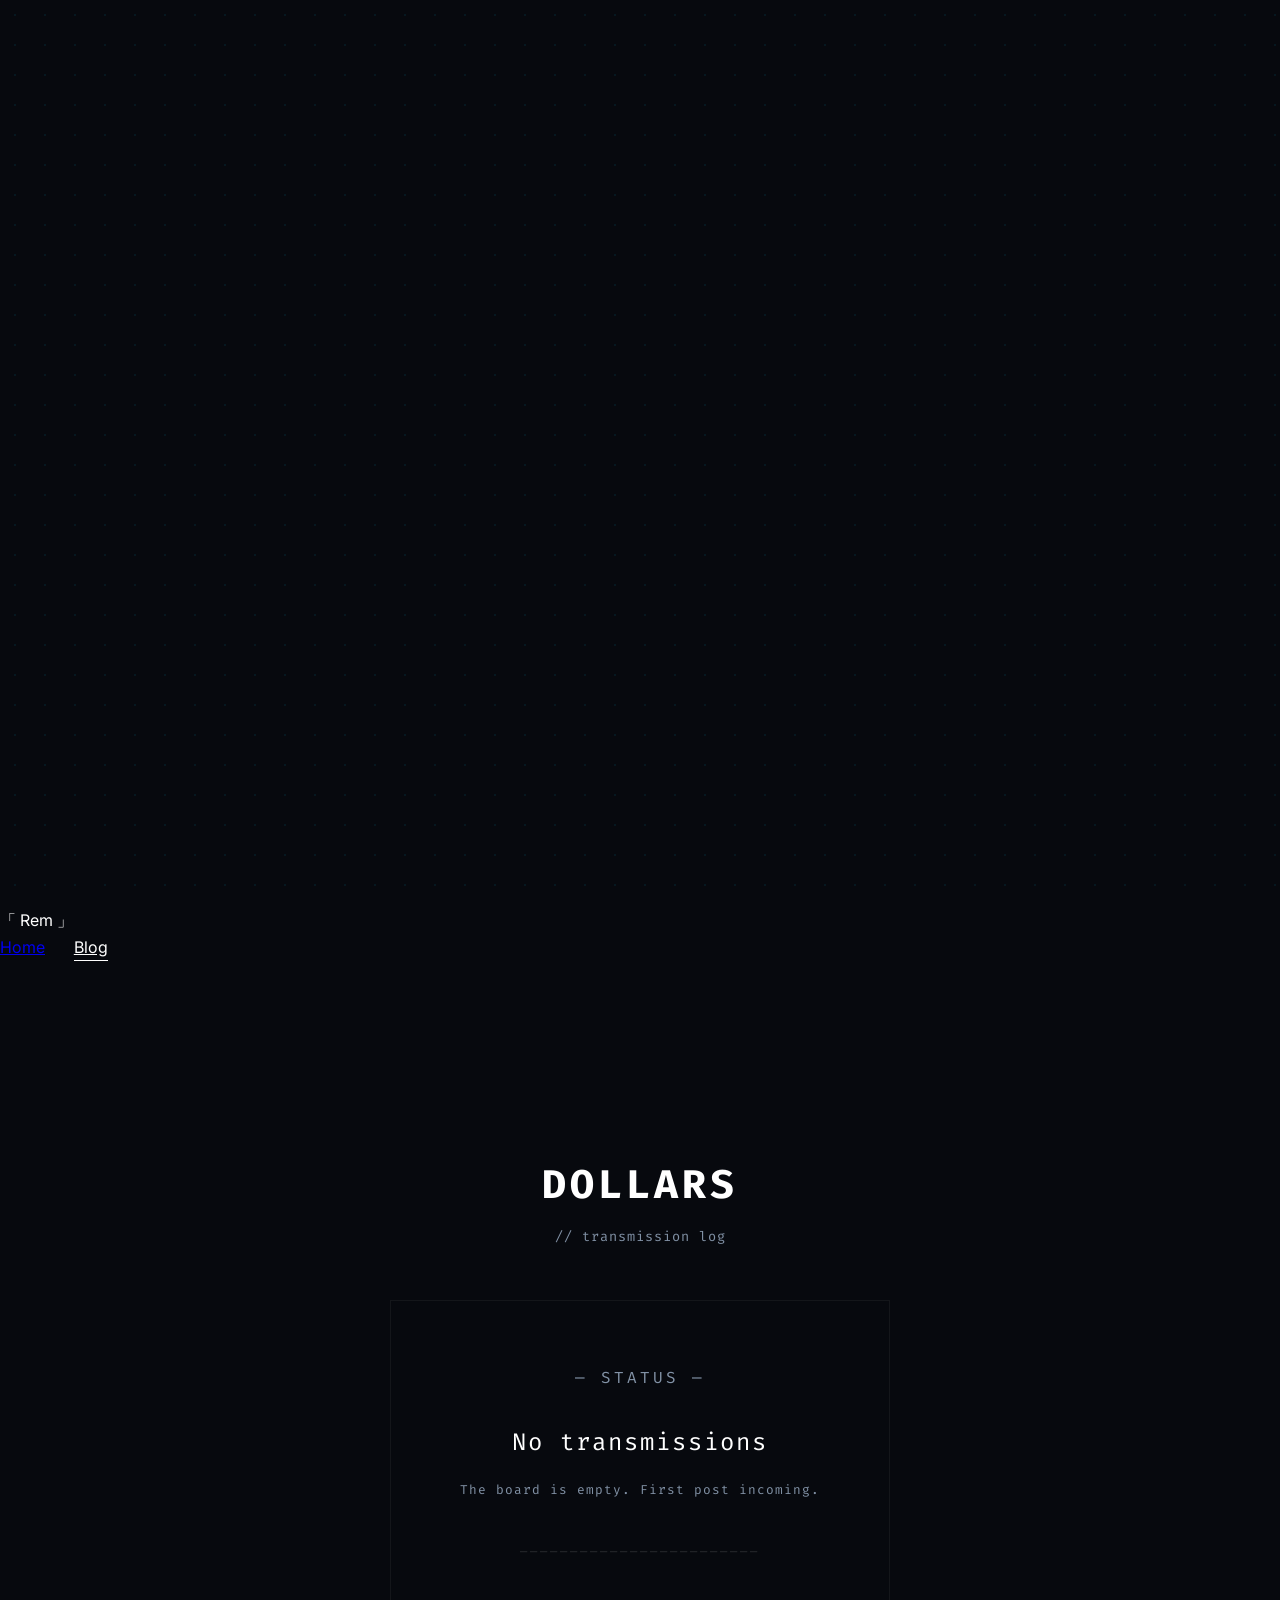
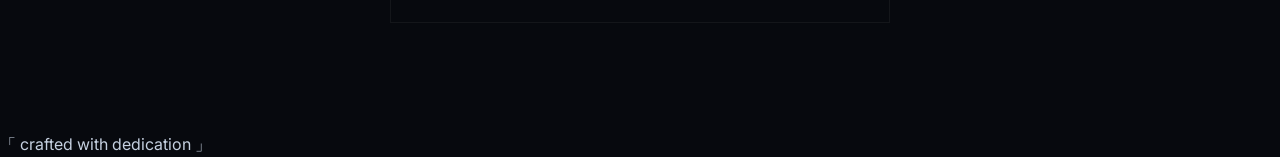
==== commit e1753b16: "seo: add Google verification, Person schema, canonical links, and remsysc handle" ====
--- a/blog.html
+++ b/blog.html
@@ -3,10 +3,11 @@
 <head>
   <meta charset="UTF-8">
   <meta name="viewport" content="width=device-width, initial-scale=1.0">
-  <title>Blog | Jeremiah Laza</title>
-  <meta name="description" content="Technical transmissions, engineering notes, and backend development logs by Jeremiah Laza (Rem).">
+  <title>Blog | Jeremiah Laza (@remsysc)</title>
+  <meta name="description" content="Technical transmissions, engineering notes, and backend development logs by Jeremiah Laza (remsysc / Rem).">
   <meta name="author" content="Jeremiah Laza">
   <meta name="robots" content="index, follow">
+  <link rel="canonical" href="https://remsysc.knr-collective.workers.dev/blog.html">
   <link rel="stylesheet" href="style.css?v=20261009-perf-opt">
   <link rel="stylesheet" href="blog.css?v=20261009-perf-opt">
   <link rel="preconnect" href="https://fonts.googleapis.com">
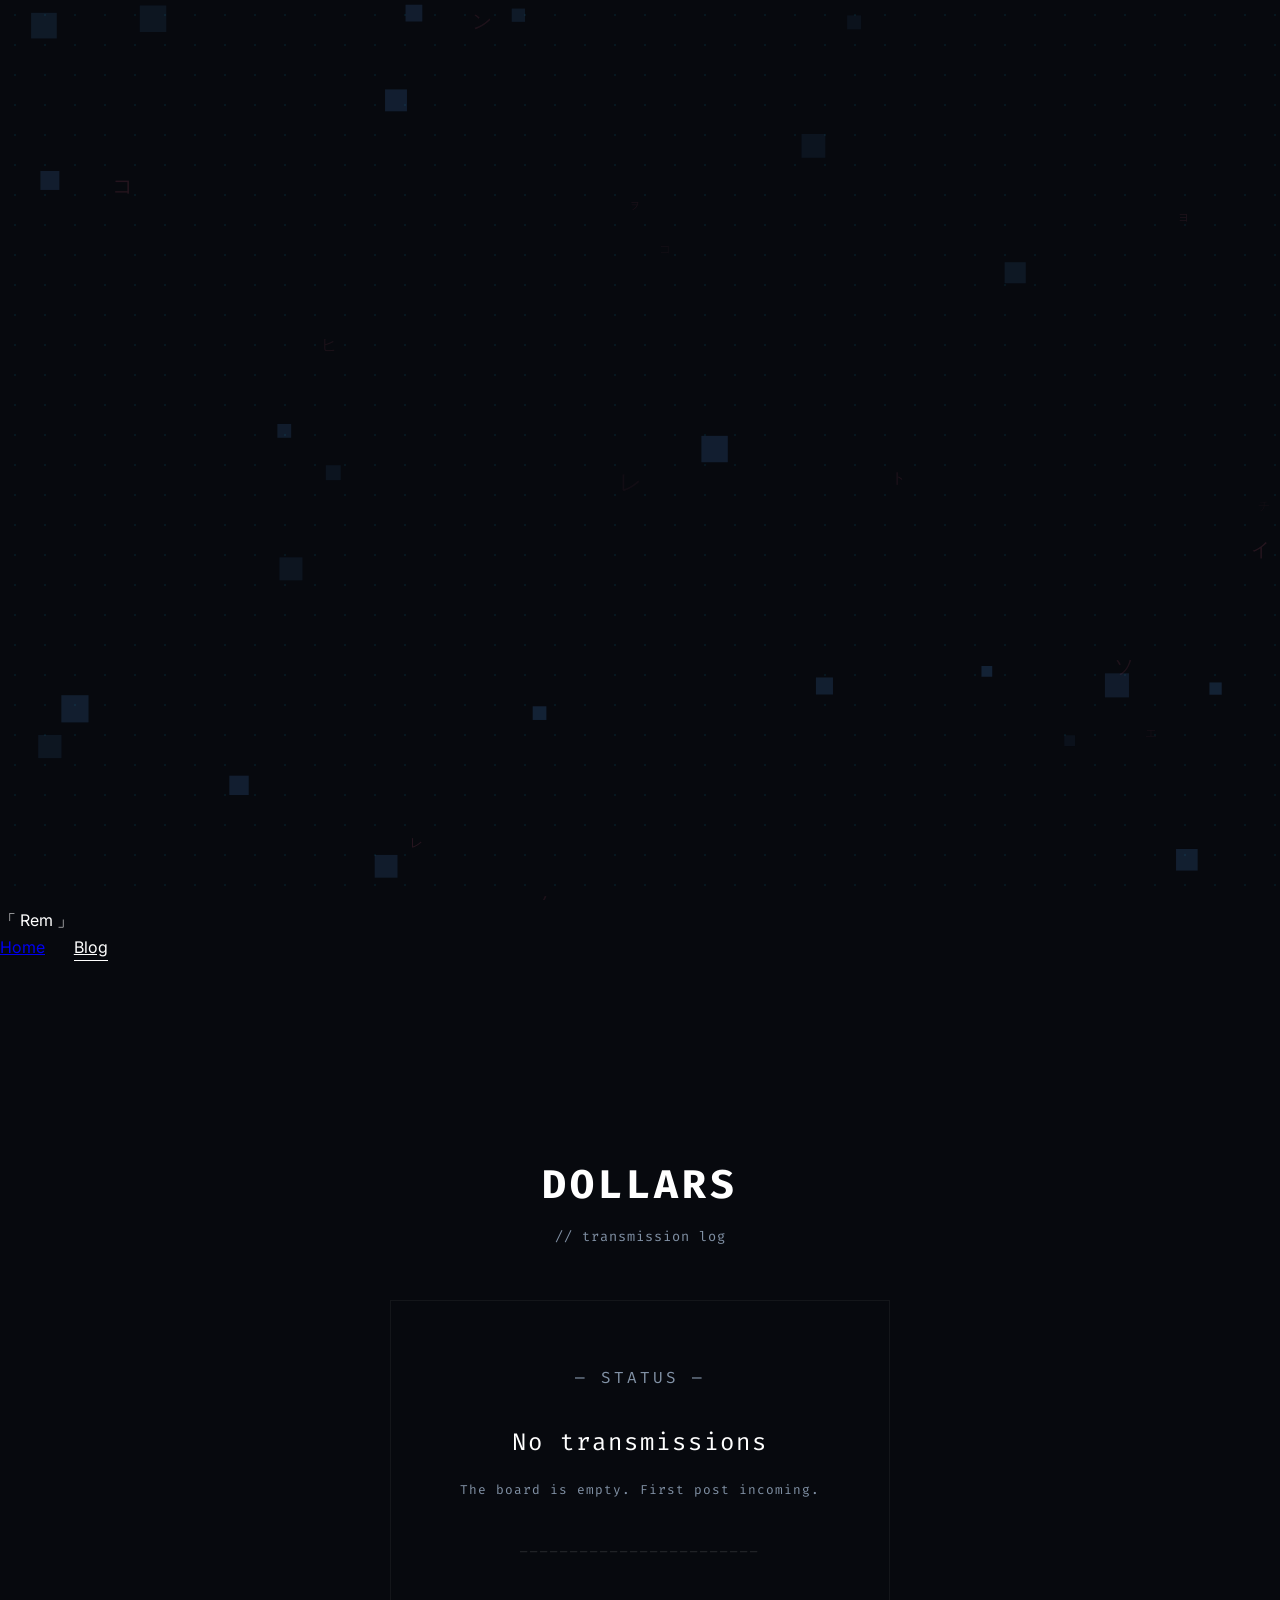
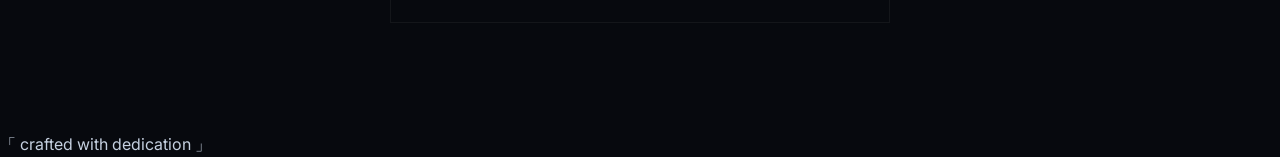
==== commit ccff6247: "feat(analytics): integrate Cloudflare Web Analytics beacon" ====
--- a/blog.html
+++ b/blog.html
@@ -136,5 +136,9 @@
     animate();
   </script>
 
+  <!-- Cloudflare Web Analytics -->
+  <script type='module' src='https://static.cloudflareinsights.com/beacon.min.js' data-cf-beacon='{"token": "e163bb9cbf2c4e4dab72af9ec327b83e"}'></script>
+  <!-- End Cloudflare Web Analytics -->
+
 </body>
 </html>
